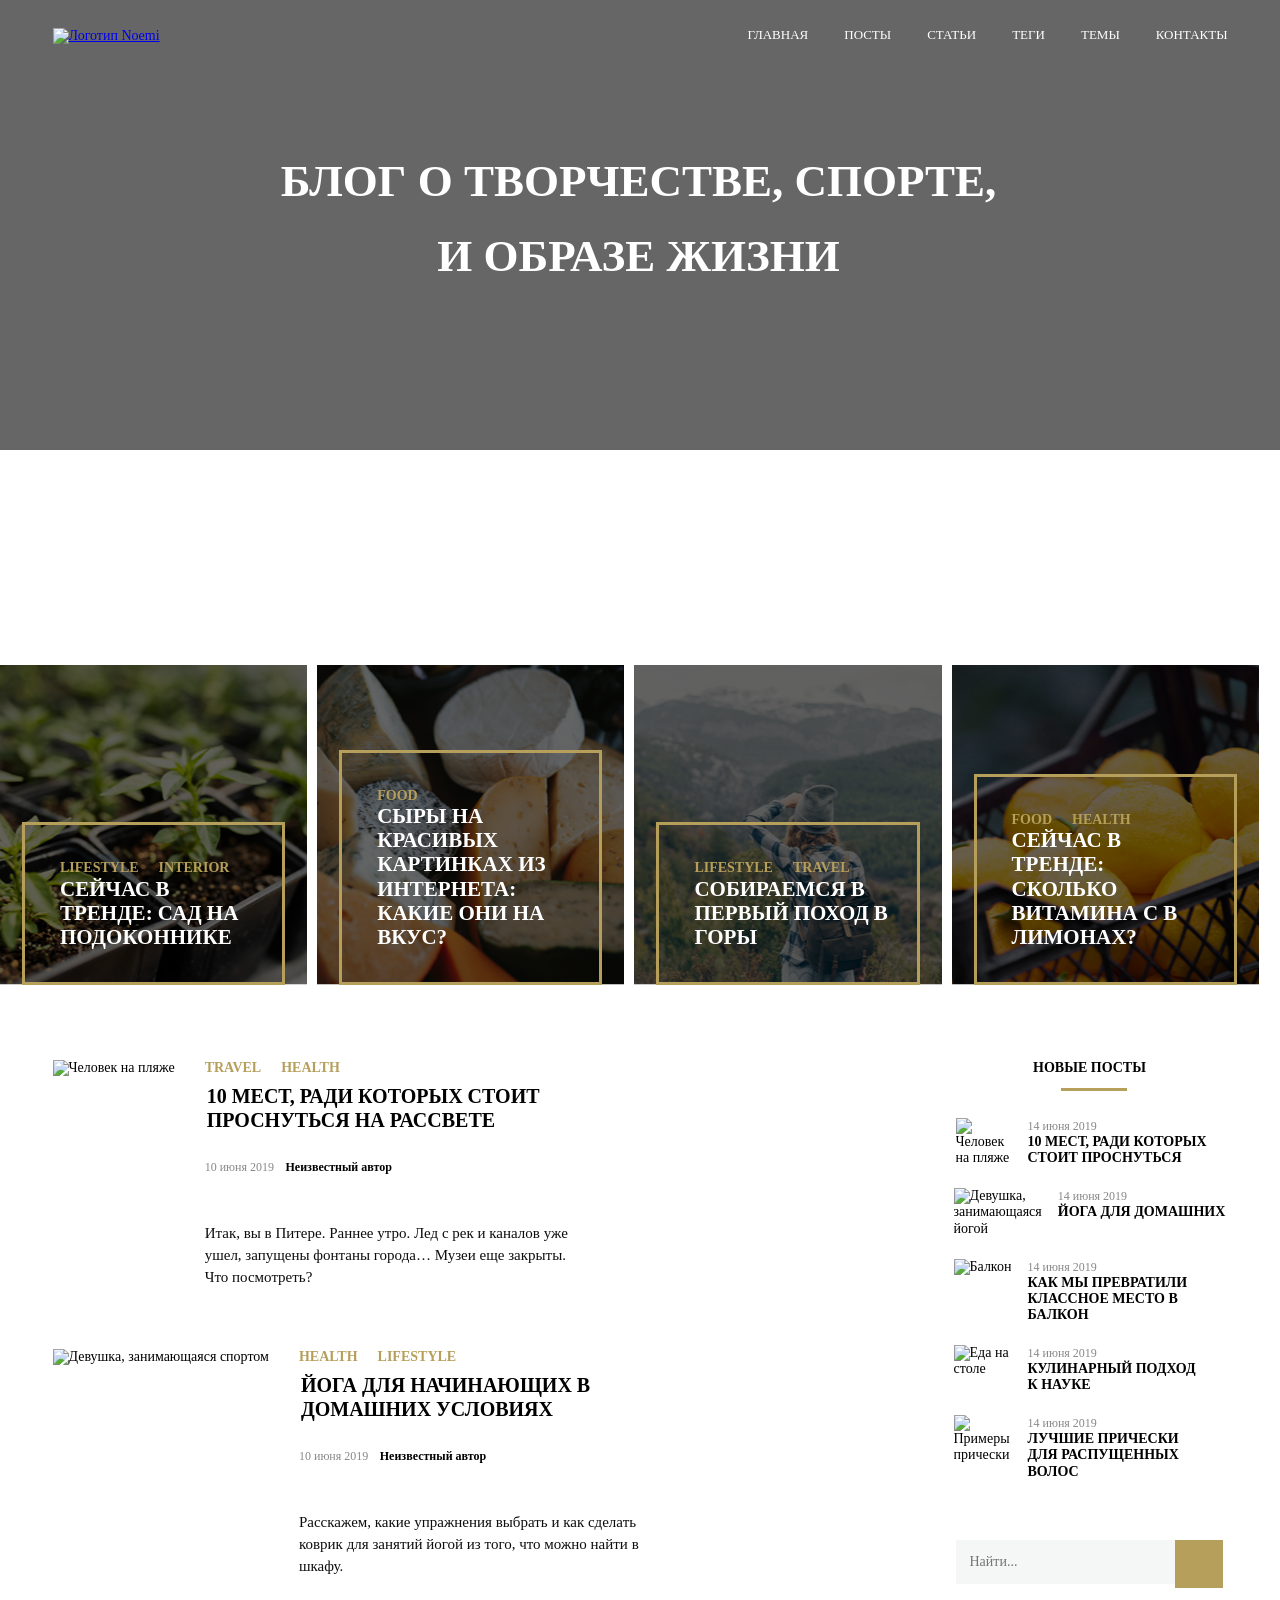
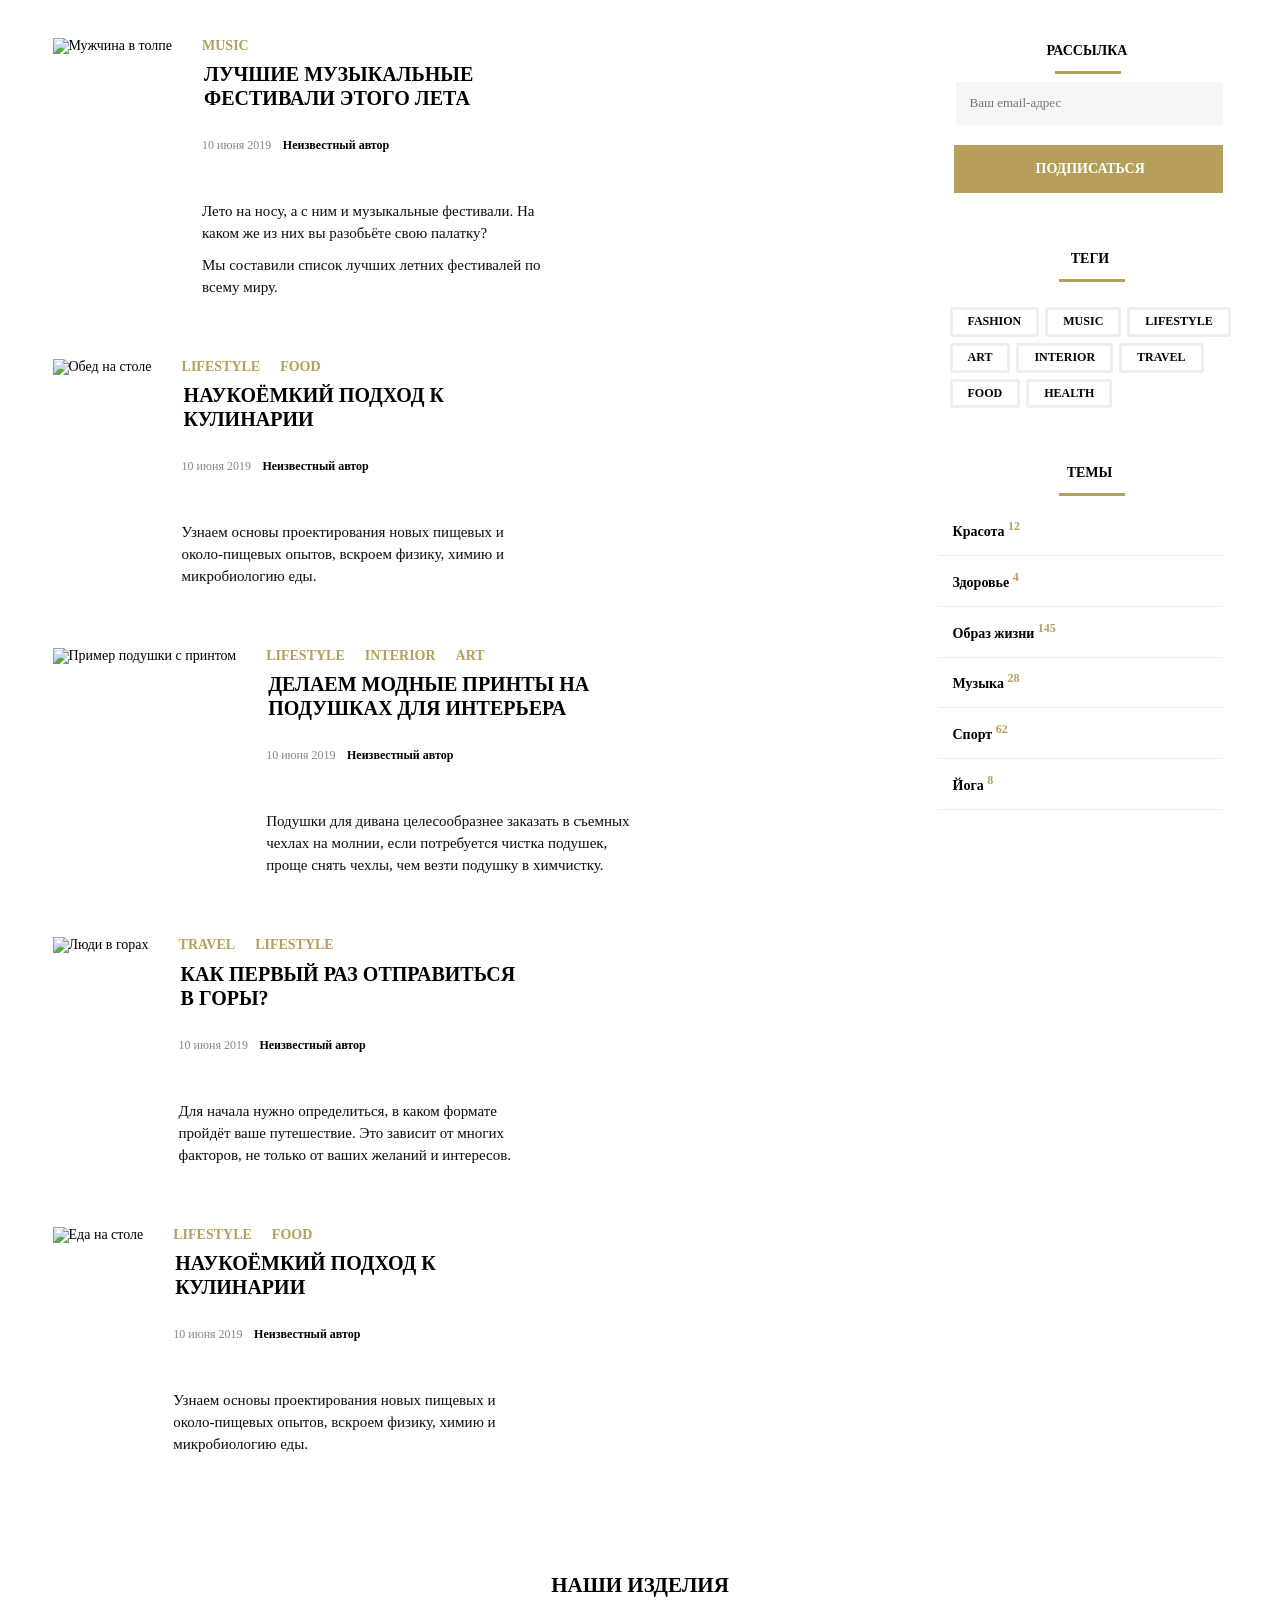
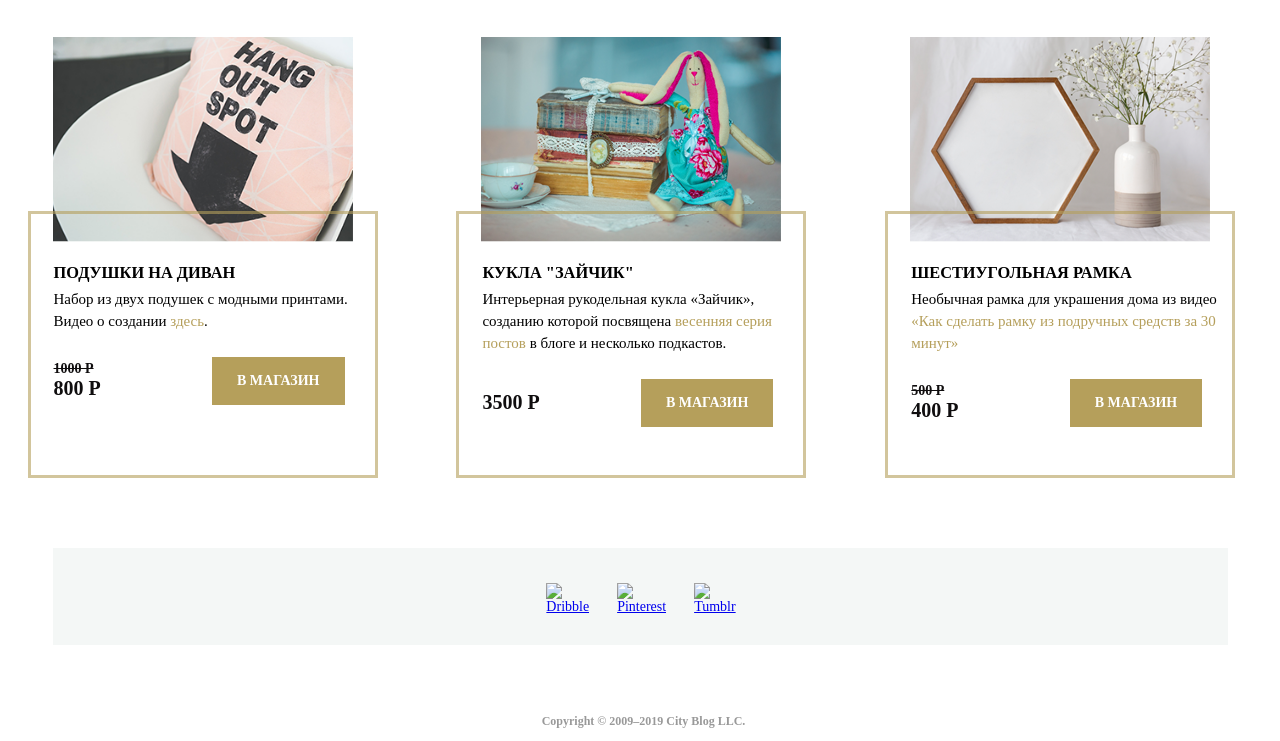
==== index.html @ ff1d23bd "Project" ====
<!DOCTYPE html>
<html lang="en">
<head>
    <meta charset="UTF-8">
    <meta http-equiv="X-UA-Compatible" content="IE=edge">
    <meta name="viewport" content="width=device-width, initial-scale=1.0">
    <title>Noemi</title>
    <link rel="stylesheet" href="style/style.css">
</head>
<body>
  <header class="header">
  <div class="container">
    <nav class="nav">
      <a href="#0" class="logo-link">
        <img class="logo" src="https://netology-code.github.io/html-2-diploma/sources/images/noemi-logo.svg" alt="Логотип Noemi">
      </a>
      <ul class="nav-list">
        <li class="nav-item"><a href="#0" class="nav-link">Главная</a></li>
        <li class="nav-item"><a href="#0" class="nav-link">Посты</a></li>
        <li class="nav-item"><a href="#0" class="nav-link">Статьи</a></li>
        <li class="nav-item"><a href="#0" class="nav-link">Теги</a></li>
        <li class="nav-item"><a href="#0" class="nav-link">Темы</a></li>
        <li class="nav-item"><a href="#0" class="nav-link">Контакты</a></li>
      </ul>
    </nav>
    <h1 class="header-content">Блог о творчестве, спорте, и образе жизни</h1>
  </div>
</header>
<section class="triends">
    <div class="triends-list">
        <article class="triends-item triends-garden">
            <div class="triends-border">
                <div class="triends-item-content">
                <div class="tags">
                <ul class="tags-list">
                  <li class="tags-item"><a href="#0" class="tags-link">Lifestyle</a></li>
                  <li class="tags-item"><a href="#0" class="tags-link tags-link-next">Interior</a>
                  </li>
                </ul>
              </div>
              <h2 class="test">Сейчас в тренде: сад на подоконнике</h2>
            </div>
            </div>
        </article>
        <article class="triends-item triends-cheese">
            <div class="triends-border">
                <div class="triends-item-content">
                <div class="tags">
                <ul class="tags-list">
                  <li class="tags-item"><a href="#0" class="tags-link">Food</a></li>
                </ul>
              </div>
              <h2 class="test">Сыры на красивых картинках из интернета: какие они на вкус?</h2>
            </div>
            </div>
        </article>
        <article class="triends-item triends-mountains">
            <div class="triends-border">
                <div class="triends-item-content">
                <div class="tags">
                <ul class="tags-list">
                  <li class="tags-item"><a href="#0" class="tags-link">Lifestyle</a></li>
                  <li class="tags-item"><a href="#0" class="tags-link tags-link-next">Travel</a>
                  </li>
                </ul>
              </div>
              <h2>Собираемся в первый поход в горы</h2>
            </div>
            </div>
        </article>
        <article class="triends-item triends-lemon">
            <div class="triends-border">
                <div class="triends-item-content">
                <div class="tags">
                <ul class="tags-list">
                  <li class="tags-item"><a href="#0" class="tags-link">Food</a></li>
                  <li class="tags-item"><a href="#0" class="tags-link tags-link-next">Health</a>
                  </li>
                </ul>
              </div>
              <h2>Сейчас в тренде: сколько витамина с в лимонах?</h2>
            </div>
            </div>
        </article>
    </div>
</section>
<div class="container container-main">
  <main class="main">
    <section class="news">
      <div class="news-center">
        <div class="news-list">
          <article class="news-item">
            <img src="https://netology-code.github.io/html-2-diploma/sources/images/last-post1.jpg" alt="Человек на пляже">
            <div class="news-info">
              <div class="tags">
                <ul class="tags-list">
                  <li class="tags-item"><a href="#0" class="tags-link">Travel</a></li>
                  <li class="tags-item"><a href="#0" class="tags-link tags-link-next">Health</a>
                  </li>
                </ul>
              </div>
              <h2 class="news-title"><a href="#0" class="news-link">10 мест, ради которых стоит
                                            проснуться на рассвете</a></h2>
              <time class="news-date">10 июня 2019</time>
              <div class="news-author">Неизвестный автор</div>
              <p class="news-description">Итак, вы в Питере. Раннее утро. Лед с рек и каналов уже ушел, запущены фонтаны города… Музеи еще закрыты. Что посмотреть?</p>
            </div>
          </article>

          <article class="news-item">
            <img src="https://netology-code.github.io/html-2-diploma/sources/images/last-post2.jpg" alt="Девушка, занимающаяся спортом">
            <div class="news-info">
              <div class="tags">
                <ul class="tags-list">
                  <li class="tags-item"><a href="#0" class="tags-link">Health</a></li>
                  <li class="tags-item"><a href="#0" class="tags-link tags-link-next">Lifestyle</a>
                  </li>
                </ul>
              </div>
              <h2 class="news-title"><a href="#0" class="news-link">Йога для начинающих в домашних
                                            условиях</a></h2>
              <time class="news-date">10 июня 2019</time>
              <div class="news-author">Неизвестный автор</div>
              <p class="news-description">Расскажем, какие упражнения выбрать и как сделать коврик для занятий йогой из того, что можно найти в шкафу.</p>
            </div>
          </article>

          <article class="news-item">
            <img src="https://netology-code.github.io/html-2-diploma/sources/images/last-post3.jpg" alt="Мужчина в толпе">
            <div class="news-info">
              <div class="tags">
                <ul class="tags-list">
                  <li class="tags-item"><a href="#0" class="tags-link">Music</a></li>
                </ul>
              </div>
              <h2 class="news-title"><a href="#0" class="news-link">Лучшие музыкальные фестивали
                                            этого
                                            лета</a></h2>
              <time class="news-date">10 июня 2019</time>
              <div class="news-author">Неизвестный автор</div>
              <p class="news-description">Лето на носу, а с ним и музыкальные фестивали. На каком же из них вы разобьёте свою палатку?</p>

              <p class="news-description news-description--additional">Мы составили список лучших летних фестивалей по всему миру.</p>
            </div>
          </article>

          <article class="news-item">
            <img src="https://netology-code.github.io/html-2-diploma/sources/images/last-post4.jpg" alt="Обед на столе">
            <div class="news-info">
              <div class="tags">
                <ul class="tags-list">
                  <li class="tags-item"><a href="#0" class="tags-link">Lifestyle</a></li>
                  <li class="tags-item"><a href="#0" class="tags-link tags-link-next">Food</a>
                  </li>
                </ul>
              </div>
              <h2 class="news-title"><a href="#0" class="news-link">Наукоёмкий подход к
                                            кулинарии</a>
                                    </h2>
              <time class="news-date">10 июня 2019</time>
              <div class="news-author">Неизвестный автор</div>
              <p class="news-description">Узнаем основы проектирования новых пищевых и около-пищевых опытов, вскроем физику, химию и микробиологию еды.</p>
            </div>
          </article>

          <article class="news-item">
            <img src="https://netology-code.github.io/html-2-diploma/sources/images/last-post5.jpg" alt="Пример подушки с принтом">
            <div class="news-info">
              <div class="tags">
                <ul class="tags-list">
                  <li class="tags-item"><a href="#0" class="tags-link">Lifestyle</a></li>
                  <li class="tags-item"><a href="#0" class="tags-link tags-link-next">Interior</a>
                  </li>
                  <li class="tags-item"><a href="#0" class="tags-link tags-link-next">Art</a>
                  </li>
                </ul>
              </div>
              <h2 class="news-title"> <a href="#0" class="news-link">Делаем модные принты на
                                            подушках
                                            для интерьера</a></h2>
              <time class="news-date">10 июня 2019</time>
              <div class="news-author">Неизвестный автор</div>
              <p class="news-description">Подушки для дивана целесообразнее заказать в съемных чехлах на молнии, если потребуется чистка подушек, проще снять чехлы, чем везти подушку в химчистку.
              </p>
            </div>
          </article>

          <article class="news-item">
            <img src="https://netology-code.github.io/html-2-diploma/sources/images/last-post6.jpg" alt="Люди в горах">
            <div class="news-info">
              <div class="tags">
                <ul class="tags-list">
                  <li class="tags-item"><a href="#0" class="tags-link">Travel</a></li>
                  <li class="tags-item"><a href="#0" class="tags-link tags-link-next">Lifestyle</a>
                  </li>
                </ul>
              </div>
              <h2 class="news-title"><a href="#0" class="news-link">Как первый раз отправиться в
                                            горы?</a></h2>
              <time class="news-date">10 июня 2019</time>
              <div class="news-author">Неизвестный автор</div>
              <p class="news-description">Для начала нужно определиться, в каком формате пройдёт ваше путешествие. Это зависит от многих факторов, не только от ваших желаний и интересов.
              </p>
            </div>
          </article>

          <article class="news-item">
            <img src="https://netology-code.github.io/html-2-diploma/sources/images/last-post4.jpg" alt="Еда на столе">
            <div class="news-info">
              <div class="tags">
                <ul class="tags-list">
                  <li class="tags-item"><a href="#0" class="tags-link">Lifestyle</a></li>
                  <li class="tags-item"><a href="#0" class="tags-link tags-link-next">Food</a>
                  </li>
                </ul>
              </div>
              <h2 class="news-title"><a href="#0" class="news-link">Наукоёмкий подход к
                                            кулинарии</a>
                                    </h2>
              <time class="news-date">10 июня 2019</time>
              <div class="news-author">Неизвестный автор</div>
              <p class="news-description">Узнаем основы проектирования новых пищевых и около-пищевых опытов, вскроем физику, химию и микробиологию еды.</p>
            </div>
          </article>
        </div>
      </div>
    </section>
  </main>
  <aside class="news-aside">
    <h2 class="news-aside-title aside-title">Новые посты</h2>
    <div class="news-new-list">
      <article class="news-new-item news-new-item--before">
        <img src="https://netology-code.github.io/html-2-diploma/sources/images/2.jpg" alt="Человек на пляже">
        <div class="news-new-info">
          <time class="news-new-date">14 июня 2019</time>
          <h3 class="news-new-title"><a href="#0" class="news-link">10 мест, ради которых
                                    стоит проснуться</a></h3>
        </div>
      </article>

      <article class="news-new-item">
        <img src="https://netology-code.github.io/html-2-diploma/sources/images/151.jpg" alt="Девушка, занимающаяся йогой">
        <div class="news-new-info">
          <time class="news-new-date">14 июня 2019</time>
          <h3 class="news-new-title"><a href="#0" class="news-link">Йога для домашних</a></h3>
        </div>
      </article>

      <article class="news-new-item">
        <img src="https://netology-code.github.io/html-2-diploma/sources/images/45.jpg" alt="Балкон">
        <div class="news-new-info">
          <time class="news-new-date">14 июня 2019</time>
          <h3 class="news-new-title"><a href="#0" class="news-link">Как мы превратили классное
                                    место в балкон</a></h3>
        </div>
      </article>

      <article class="news-new-item">
        <img src="https://netology-code.github.io/html-2-diploma/sources/images/501.jpg" alt="Еда на столе">
        <div class="news-new-info">
          <time class="news-new-date">14 июня 2019</time>
          <h3 class="news-new-title"><a href="#0" class="news-link">Кулинарный подход к
                                    науке</a>
                            </h3>
        </div>
      </article>

      <article class="news-new-item">
        <img src="https://netology-code.github.io/html-2-diploma/sources/images/7.jpg" alt="Примеры прически">
        <div class="news-new-info">
          <time class="news-new-date">14 июня 2019</time>
          <h3 class="news-new-title"><a href="#0" class="news-link">Лучшие прически для
                                    распущенных
                                    волос</a></h3>
        </div>
      </article>
    </div>
    <section class="news-search">
      <form action="#0" class="news-search-form">
        <label for="search">
          <input type="text" placeholder="Найти..." class="news-search-input">
          <span type="hidden" class="visually-hidden">Окно ввода поискового запроса</span>
        </label>
        <button type="submit" class="news-search-button"></button>
        <span class="visually-hidden">Кнопка поиска</span>
      </form>
    </section>

    <section class="news-subscribe">
      <h3 class="news-subscribe-title aside-title">Рассылка</h3>
      <form action="#0" class="news-subscribe-form">
        <label for="subscribe">
          <input type="text" placeholder="Ваш email-адрес" class="news-subscribe-input">
        </label>
        <span type="hidden" class="visually-hidden">Окно ввода поискового запроса</span>
        <button type="submit" class="news-subscribe-button">Подписаться</button>
      </form>
    </section>

    <section class="tags-aside">
      <h3 class="tags-aside-title aside-title">Теги</h3>
      <div class="tags-aside-items">
        <ul class="tags-aside-list">
          <li class="tags-aside-item"><a href="#0" class="tags-aside-link">Fashion</a>
          </li>
          <li class="tags-aside-item"><a href="#0" class="tags-aside-link">Music</a></li>
          <li class="tags-aside-item"><a href="#0" class="tags-aside-link">Lifestyle</a>
          </li>
          <li class="tags-aside-item"><a href="#0" class="tags-aside-link">Art</a></li>
          <li class="tags-aside-item"><a href="#0" class="tags-aside-link">Interior</a>
          </li>
          <li class="tags-aside-item"><a href="#0" class="tags-aside-link">Travel</a></li>
          <li class="tags-aside-item"><a href="#0" class="tags-aside-link">Food</a></li>
          <li class="tags-aside-item"><a href="#0" class="tags-aside-link">Health</a></li>
        </ul>
      </div>
    </section>

    <section class="themse-aside">
      <h3 class="themse-aside-title aside-title">Темы</h3>
      <div class="themse-aside-items">
        <ul class="themse-aside-list">
          <li class="themse-aside-item"><a href="#0" class="themse-aside-link">Красота
                                    <span class="themse-aside-count">12</span></a></li>
          <li class="themse-aside-item"><a href="#0" class="themse-aside-link">Здоровье
                                    <span class="themse-aside-count">4</span></a></li>
          <li class="themse-aside-item"><a href="#0" class="themse-aside-link">Образ жизни
                                    <span class="themse-aside-count">145</span></a></li>
          <li class="themse-aside-item"><a href="#0" class="themse-aside-link">Музыка
                                    <span class="themse-aside-count">28</span></a></li>
          <li class="themse-aside-item"><a href="#0" class="themse-aside-link">Спорт <span
                                        class="themse-aside-count">62</span></a></li>
          <li class="themse-aside-item"><a href="#0" class="themse-aside-link">Йога <span
                                        class="themse-aside-count">8</span></a></li>
        </ul>
      </div>
    </section>
  </aside>
</div>
<section class="products">
  <div class="container">
  <h2 class="products-title">Наши изделия</h2>
  <div class="products-list">
      <article class="products-item">
          <img src="./img/1item.png" alt="" class="products-img">
          <div class="border-products">
          <h3 class="products-item-title">Подушки на диван</h3>
          <p class="products-descr">Набор из двух подушек с модными принтами. Видео о создании <a class="products-descr-link" href="#0">здесь</a>.</p>
          <div class="products-shop">
          <div class="price-products">
          <div class="old-price price">1000 Р</div>
          <div class="new-price price">800 Р</div>
        </div>
          <a href="#0" class="shop">В магазин</a>
        </div>
        </div>
      </article>

      <article class="products-item">
          <img src="./img/2item.png" alt="" class="products-img">
          <div class="border-products">
          <h3 class="products-item-title">Кукла "Зайчик"</h3>
          <p class="products-descr">Интерьерная рукодельная кукла «Зайчик», созданию которой посвящена <a class="products-descr-link" href="#0">весенняя серия постов</a> в блоге и несколько подкастов.</p>
          <div class="products-shop">
          <div class="price-products">
          <div class="new-price price">3500 Р</div>
        </div>
          <a href="#0" class="shop">В магазин</a>
        </div>
        </div>
      </article>

      <article class="products-item">
          <img src="./img/3item.png" alt="" class="products-img">
          <div class="border-products">
          <h3 class="products-item-title">Шестиугольная рамка</h3>
          <p class="products-descr">Необычная рамка для украшения дома из видео <a class="products-descr-link" href="#0">«Как сделать рамку из подручных средств за 30 минут»</a></p>
          <div class="products-shop">
          <div class="price-products">
          <div class="old-price price">500 Р</div>
          <div class="new-price price">400 Р</div>
        </div>
          <a href="#0" class="shop">В магазин</a>
        </div>
        </div>
      </article>
  </div>
  </div>
</section>
<footer class="footer">
  <div class="container">
    <div class="social">
      <ul class="social-list">
        <li class="social-item">
          <a href="#0" class="social-link"><img src="https://netology-code.github.io/html-2-diploma/sources/images/social/001-dribbble.svg" alt="Dribble" class="social-icon"></a>
        </li>
        <li class="social-item">
          <a href="#0" class="social-link"><img src="https://netology-code.github.io/html-2-diploma/sources/images/social/002-pinterest.svg" alt="Pinterest" class="social-icon"></a>
        </li>
        <li class="social-item">
          <a href="#0" class="social-link"><img src="https://netology-code.github.io/html-2-diploma/sources/images/social/003-tumblr.svg" alt="Tumblr" class="social-icon"></a>
        </li>
      </ul>
    </div>

    <div class="copyright">
      <span class="copyright-content"><a href="#0" class="copyright-link">Copyright © 2009–2019 City Blog
                            LLC.</a></span>
    </div>

  </div>
</footer>  
</body>
</html>
---- style/style.css ----
@font-face {
    font-family: 'Open Sans';
    src: url('https://netology-code.github.io/html-2-diploma/sources/fonts/OpenSans-Regular.woff') format('woff');
    font-weight: 400;
    font-style: normal;
  }
  
  /*! normalize.css v8.0.1 | MIT License | github.com/necolas/normalize.css */
  
  /* Document
   ========================================================================== */
  
  /**
  * 1. Correct the line height in all browsers.
  * 2. Prevent adjustments of font size after orientation changes in iOS.
  */
  
  html {
    line-height: 1.15; /* 1 */
    -webkit-text-size-adjust: 100%; /* 2 */
  }
  
  /* Sections
     ========================================================================== */
  
  /**
   * Remove the margin in all browsers.
   */
  
  * {
    margin: 0;
    box-sizing: border-box;
    padding: 0;
  }
  
  /**
   * Render the `main` element consistently in IE.
   */
  
  main {
    display: block;
  }
  
  /**
   * Correct the font size and margin on `h1` elements within `section` and
   * `article` contexts in Chrome, Firefox, and Safari.
   */
  
  h1 {
    font-size: 2em;
    margin: 0.67em 0;
  }
  
  /* Grouping content
     ========================================================================== */
  
  /**
   * 1. Add the correct box sizing in Firefox.
   * 2. Show the overflow in Edge and IE.
   */
  
  hr {
    box-sizing: content-box; /* 1 */
    height: 0; /* 1 */
    overflow: visible; /* 2 */
  }
  
  /**
   * 1. Correct the inheritance and scaling of font size in all browsers.
   * 2. Correct the odd `em` font sizing in all browsers.
   */
  
  pre {
    font-family: monospace, monospace; /* 1 */
    font-size: 1em; /* 2 */
  }
  
  /* Text-level semantics
     ========================================================================== */
  
  /**
   * Remove the gray background on active links in IE 10.
   */
  
  a {
    background-color: transparent;
  }
  
  /**
   * 1. Remove the bottom border in Chrome 57-
   * 2. Add the correct text decoration in Chrome, Edge, IE, Opera, and Safari.
   */
  
  abbr[title] {
    border-bottom: none; /* 1 */
    text-decoration: underline; /* 2 */
    text-decoration: underline dotted; /* 2 */
  }
  
  /**
   * Add the correct font weight in Chrome, Edge, and Safari.
   */
  
  b,
  strong {
    font-weight: bolder;
  }
  
  /**
   * 1. Correct the inheritance and scaling of font size in all browsers.
   * 2. Correct the odd `em` font sizing in all browsers.
   */
  
  code,
  kbd,
  samp {
    font-family: monospace, monospace; /* 1 */
    font-size: 1em; /* 2 */
  }
  
  /**
   * Add the correct font size in all browsers.
   */
  
  small {
    font-size: 80%;
  }
  
  /**
   * Prevent `sub` and `sup` elements from affecting the line height in
   * all browsers.
   */
  
  sub,
  sup {
    font-size: 75%;
    line-height: 0;
    position: relative;
    vertical-align: baseline;
  }
  
  sub {
    bottom: -0.25em;
  }
  
  sup {
    top: -0.5em;
  }
  
  /* Embedded content
     ========================================================================== */
  
  /**
   * Remove the border on images inside links in IE 10.
   */
  
  img {
    border-style: none;
  }
  
  /* Forms
     ========================================================================== */
  
  /**
   * 1. Change the font styles in all browsers.
   * 2. Remove the margin in Firefox and Safari.
   */
  
  button,
  input,
  optgroup,
  select,
  textarea {
    font-family: inherit; /* 1 */
    font-size: 100%; /* 1 */
    line-height: 1.15; /* 1 */
    margin: 0; /* 2 */
  }
  
  /**
   * Show the overflow in IE.
   * 1. Show the overflow in Edge.
   */
  
  button,
  input { /* 1 */
    overflow: visible;
  }
  
  /**
   * Remove the inheritance of text transform in Edge, Firefox, and IE.
   * 1. Remove the inheritance of text transform in Firefox.
   */
  
  button,
  select { /* 1 */
    text-transform: none;
  }
  
  /**
   * Correct the inability to style clickable types in iOS and Safari.
   */
  
  button,
  [type="button"],
  [type="reset"],
  [type="submit"] {
    -webkit-appearance: button;
  }
  
  /**
   * Remove the inner border and padding in Firefox.
   */
  
  button::-moz-focus-inner,
  [type="button"]::-moz-focus-inner,
  [type="reset"]::-moz-focus-inner,
  [type="submit"]::-moz-focus-inner {
    border-style: none;
    padding: 0;
  }
  
  /**
   * Restore the focus styles unset by the previous rule.
   */
  
  button:-moz-focusring,
  [type="button"]:-moz-focusring,
  [type="reset"]:-moz-focusring,
  [type="submit"]:-moz-focusring {
    outline: 1px dotted ButtonText;
  }
  
  /**
   * Correct the padding in Firefox.
   */
  
  fieldset {
    padding: 0.35em 0.75em 0.625em;
  }
  
  /**
   * 1. Correct the text wrapping in Edge and IE.
   * 2. Correct the color inheritance from `fieldset` elements in IE.
   * 3. Remove the padding so developers are not caught out when they zero out
   *    `fieldset` elements in all browsers.
   */
  
  legend {
    box-sizing: border-box; /* 1 */
    color: inherit; /* 2 */
    display: table; /* 1 */
    max-width: 100%; /* 1 */
    padding: 0; /* 3 */
    white-space: normal; /* 1 */
  }
  
  /**
   * Add the correct vertical alignment in Chrome, Firefox, and Opera.
   */
  
  progress {
    vertical-align: baseline;
  }
  
  /**
   * Remove the default vertical scrollbar in IE 10+.
   */
  
  textarea {
    overflow: auto;
  }
  
  /**
   * 1. Add the correct box sizing in IE 10.
   * 2. Remove the padding in IE 10.
   */
  
  [type="checkbox"],
  [type="radio"] {
    box-sizing: border-box; /* 1 */
    padding: 0; /* 2 */
  }
  
  /**
   * Correct the cursor style of increment and decrement buttons in Chrome.
   */
  
  [type="number"]::-webkit-inner-spin-button,
  [type="number"]::-webkit-outer-spin-button {
    height: auto;
  }
  
  /**
   * 1. Correct the odd appearance in Chrome and Safari.
   * 2. Correct the outline style in Safari.
   */
  
  [type="search"] {
    -webkit-appearance: textfield; /* 1 */
    outline-offset: -2px; /* 2 */
  }
  
  /**
   * Remove the inner padding in Chrome and Safari on macOS.
   */
  
  [type="search"]::-webkit-search-decoration {
    -webkit-appearance: none;
  }
  
  /**
   * 1. Correct the inability to style clickable types in iOS and Safari.
   * 2. Change font properties to `inherit` in Safari.
   */
  
  ::-webkit-file-upload-button {
    -webkit-appearance: button; /* 1 */
    font: inherit; /* 2 */
  }
  
  /* Interactive
     ========================================================================== */
  
  /*
   * Add the correct display in Edge, IE 10+, and Firefox.
   */
  
  details {
    display: block;
  }
  
  /*
   * Add the correct display in all browsers.
   */
  
  summary {
    display: list-item;
  }
  
  /* Misc
     ========================================================================== */
  
  /**
   * Add the correct display in IE 10+.
   */
  
  template {
    display: none;
  }
  
  /**
   * Add the correct display in IE 10.
   */
  
  [hidden] {
    display: none;
  }
  
  /* Шрифты */
  @font-face {
    font-family: 'Open Sans';
    src: url('https://netology-code.github.io/html-2-diploma/sources/fonts/OpenSans-Bold.woff') format('woff');
    font-weight: 700;
    font-style: normal;
  }
  
  * {
    box-sizing: border-box;
  }
  
  body {
    font-family: 'Open sans';
    font-weight: 400;
    font-size: 14px;
    box-sizing: border-box;
  }
  
  ul {
    list-style-type: none;
  }
  
  .container {
    max-width: 1175px;
    margin: 0 auto;
  }
  
  .container-main {
    display: flex;
    justify-content: space-between;
  }
  
  /* Header */
  
  .header {
    background-image: linear-gradient(rgba(0, 0, 0, 0.6), rgba(0, 0, 0, 0.6)), url('https://netology-code.github.io/html-2-diploma/sources/images/banner-bg.jpg');
    background-repeat: no-repeat;
    background-position: center center;
    background-size: cover;
    color: #fff;
    min-height: 450px;
  }
  
  .nav {
    display: flex;
    justify-content: space-between;
    padding-top: 28px;
  }
  
  .nav-list {
    padding: 0;
    text-transform: uppercase;
    font-size: 13px;
    display: flex;
  }
  
  .nav-list:nth-child(n+2){
    gap: 36px;
  }
  
  .nav-link{
    color: inherit;
    text-decoration: none;
  }
  
  .nav-link:hover {
    border-bottom: 1px solid #fff;
  }
  
  .header-content{
    max-width: 730px;
    margin: 0 auto;
    margin-top: 100px;
    margin-bottom: 134px;
    text-align: center;
    text-transform: uppercase;
    font-weight: 700;
    line-height: 75px;
    font-size: 45px;
    padding-right: 3px;
  }
  
  .logo {
    width: 185px;
    height: 41px;
  }
  
  /* /Header */
  
  .news {
    margin-top: 60px;
    display: flex;
    justify-content: space-between;
  }
  
  .news-list {
    max-width: 780px;
  }
  
  .news-item{
    max-width: 800px;
    display: flex;
    gap: 30px;
    margin-bottom: 61px;
  }
  
  .tags-list {
    text-decoration: none;
    display: flex;
    text-transform: uppercase;
    font-size: 14px;
    font-weight: 700;
    padding: 0;
    margin: 0;
  }
  
  .tags-link{
    text-decoration: none;
    color: #B59F5B;
    padding: 0;
  }
  
  .tags-link:hover {
    border-bottom: 1px solid #B59F5B;
  }
  
  .tags-link-next {
    margin-left: 20px;
  }
  
  .news-title {
    text-transform: uppercase;
    font-size: 20px;
    font-weight: 700;
    line-height: 24px;
    margin-top: 9px;
    margin-bottom: 15px;
    width: 347px;
    margin-left: 2px;
    margin-top: 8px;
  }
  
  .news-link {
    color: inherit;
    text-decoration: none;
  }
  
  .news-link:hover {
    color: #B59F5B;
  }
  
  .news-author, .news-date {
    display: inline-block;
    margin-right: 8px;
    margin-bottom: 35px;
    font-style: normal;
  }
  
  .news-date {
    color: #888888;
    font-size: 12px;
    line-height: 40px;
  }
  
  .news-author {
    font-size: 12px;
    font-weight: 700;
    line-height: 40px;
    color: #000;
  }
  
  .news-description {
    font-size: 15px;
    line-height: 22px;
    color: #0F0D0E;
  }
  
  .news-description--additional {
    margin-top: 10px;
  }
  
  .news-info {
    padding: 0;
    max-width: 367px;
  }
  
  /* News new */
  
  .news-new-list {
    max-width: 271px;
  }
  
  .news-new-item {
    display: flex;
    gap: 13px;
    margin-top: 22px;
    margin-left: 16px;
    max-width: 269px;
  }
  
  .news-new-item--before {
    margin-top: 42px;
    margin-left: 18px;
  }
  
  .news-new-info {
    margin-left: 3px;
  }
  
  .news-new-date {
    margin-bottom: 4px;
    margin-right: 0;
    color: #888888;
    font-size: 12px;
  }
  
  .news-new-title {
    width: 181px;
    text-transform: uppercase;
    font-size: 14px;
    margin: 0;
  }
  
  .news-aside {
    max-width: 300px;
    margin-right: 5px;
    margin-top: 60px;
  }
  
  .news-aside-title, .aside-title {
    text-align: center;
    margin-top: 0;
    position: relative;
    text-transform: uppercase;
    font-size: 14px;
    padding: 0;
    padding-left: 19px;
  }
  
  .news-aside-title:after {
    content: '';
    border-bottom: 3px solid #B59F5B;
    width: 66px;
    position: absolute;
    top: 28px;
    margin-left: -85px;
  }
  
  .news-search-input {
    border: 1px solid #F4F7F6;
    background-color: #F4F7F6;
    padding: 13px 50px 13px 13px;
    max-width: 220px;
    margin-left: 18px;
  }
  
  input:focus {
    border: 1px solid #B59F5B;
  }
  
  .news-search-button {
    background-image: url('https://netology-code.github.io/html-2-diploma/sources/images/search.svg');
    background-color: rgba(181, 159, 91, 1);
    background-repeat: no-repeat;
    background-position: center center;
    background-size: 18px 18px;
    width: 48px;
    height: 48px;
    border: none;
    cursor: pointer;
    position: absolute;
    right: 0;
    top: 0;
  }
  
  button:hover {
    background-color: #323232;
  }
  
  
  :active, :hover, :focus {
    outline: 0;
    outline-offset: 0;
  }
  
  .news-search-form {
    display: flex;
    margin-top: 60px;
    position: relative;
  }
  
  .news-subscribe-title{
    margin-top: 59px;
    padding-left: 14px;
  }
  
  .news-subscribe-title:after{
    content: '';
    border-bottom: 3px solid #B59F5B;
    width: 66px;
    position: absolute;
    top: 28px;
    margin-left: -72px;
  }
  
  .news-subscribe-form {
    display: flex;
    flex-direction: column;
  }
  
  .news-subscribe-input {
    border: 1px solid #F4F7F6;
    background-color: #F4F7F6;
    padding: 13px 50px 13px 13px;
    margin-top: 23px;
    margin-left: 18px;
    font-size: 13px;
    width: 267px;
  }
  
  .news-subscribe-button {
    text-transform: uppercase;
    background-color: #B59F5B;
    color: #fff;
    padding: 16px 82px;
    font-weight: 700;
    font-size: 14px;
    border: none;
    margin-top: 20px;
    cursor: pointer;
    max-width: 269px;
    margin-left: 16px;
  }
  
  .tags-aside {
    margin-top: 58px;
    margin-left: 12px;
    position: relative;
    max-width: 262px;
  }
  
  .tags-aside-title:after {
    content: '';
    border-bottom: 3px solid #B59F5B;
    width: 66px;
    position: absolute;
    top: 28px;
    margin-left: -50px;
  }
  
  .tags-aside-list {
    display: flex;
    flex-wrap: wrap;
    gap: 6px;
    padding: 0;
    margin-top: 40px;
    margin-bottom: 57px;
    
    width: 300px;
  }
  
  .tags-aside-item {
    border: 3px solid #EEEEEE;
    padding: 5px 15px;
    text-transform: uppercase;
    font-weight: 700;
    font-size: 12px;
    border-radius: 3px;
  }
  
  .tags-aside-item:hover {
    border: 3px solid #B59F5B;
  }
  
  .tags-aside-link {
    text-decoration: none;
    color: #000;
  }
  
  .themse-aside {
    position: relative;
  }
  
  .themse-aside-title:after {
    content: '';
    border-bottom: 3px solid #B59F5B;
    width: 66px;
    position: absolute;
    top: 28px;
    margin-left: -53px;
  }
  
  .themse-aside-list {
    display: flex;
    flex-direction: column;
    padding: 0;
    margin-top: 24px;
  }
  
  .themse-aside-item {
    padding: 15px 15px;
    border-bottom: 1px solid #eee;
  }
  
  .themse-aside-link {
    color: #000;
    text-decoration: none;
    font-weight: 700;
  }
  
  .themse-aside-link:hover {
    color: #B59F5B;
  }
  
  /* Footer */
  
  .social {
    background-color: #F4F7F6;
  }
  
  .social-list {
    display: flex;
    gap: 28px;
    justify-content: center;
    align-items: center;
    padding-top: 35px;
    padding-bottom: 30px;
    max-width: 125px;
    margin: 0 auto;
    padding-left: 2px;
  }
  
  .social-icon {
    height: 20px;
    width: 20px;
  }
  
  .copyright {
    text-align: center;
    margin-top: 56px;
    margin-left: 7px;
  }
  .copyright-content {
    font-size: 12px;
    color: #999999;
    line-height: 40px;
    font-weight: 700;
  }
  
  .copyright-link {
    color: inherit;
    text-decoration: none;
  }
  
  .themse-aside-count {
    vertical-align: super;
    color: #B59F5B;
    font-size: 12px;
    font-weight: 700;
  }
  
  .visually-hidden {
    position: absolute;
    width: 1px;
    height: 1px;
    margin: -1px;
    padding: 0;
    border: 0;
    clip: rect(0 0 0 0);
    overflow: hidden;
  } 

  .triends {
    margin-top: 200px;
  }

  .triends-list {
    display: flex;
  }

  .triends-item {
    display: flex;
    max-width: 24%;
    margin-right: 10px;
    min-height: 320px;
    color: #fff;
    text-transform: uppercase;
    padding: 100px 22px 15px;
    align-items: flex-end;
  }
  .triends-item-content {
    /* padding: 35px; */
  }

  .triends-border {
    border: 3px solid #B59F5B;
    padding-top: 35px;
    padding-left: 35px;
    padding-bottom: 33px;
    padding-right: 25px;
  }

  .triends-garden {
    /* background: url('../img/triends-one.png') center center no-repeat cover; */
    background-image: url('../img/triends-one.png');
    background-position: center center;
    background-repeat: no-repeat;
    background-size: 414px 320px;
  }

  .triends-cheese {
    background: url('../img/triends-two.png') center center no-repeat;
  }

  .triends-mountains {
    background: url('../img/triends-three.png') center center no-repeat;
  }

  .triends-lemon {
    background: url('../img/triends-four.png') center center no-repeat;
  }

  .products {
    margin-top: 57px;
    margin-bottom: 70px;
  }
  .products-title {
    margin-bottom: 40px;
    text-align: center;
  }

  .products-img {
    margin-bottom: -35px;
    text-align: center;
  }

  .products-list {
    display: flex;
    justify-content: space-between;
  }

  .products-item {
    width: 27%;
    position: relative;
  }

  .products-item-title {
    margin-top: 50px;
    margin-bottom: 5px;
    text-transform: uppercase;
    margin-left: 23px;
  }

  .border-products {
    border: 3px solid rgba(181, 159, 91, 0.6);
    order: 0;
    width: 350px;
    margin-left: -25px;
    height: 267px;
    position: relative;
  }

  .products-title {
    text-transform: uppercase;
  }

  .products-descr {
    font-family: serif;
    font-size: 15px;
    color: #000;
    line-height: 22px;
    margin-left: 23px;
    font-family: 'Open Sans';
  }

  .products-descr-link {
    color: #B59F5B;
    text-decoration: none;
  }

  .price {
    color: #0F0D0E;
    font-weight: bold;
  }

  .shop {
    background-color: #B59F5B;
    color: #fff;
    text-decoration: none;
    padding: 16px 25px;
    text-transform: uppercase;
    font-weight: bold;
    margin-right: 30px;
  }

  .products-shop {
    display: flex;
    justify-content: space-between;
    margin-top: 25px;
    align-items: center;
  }

  .new-price {
    font-size: 20px;
  }

  .old-price {
    text-decoration: line-through;
  }

  .price-products {
    margin-left: 23px;
  }
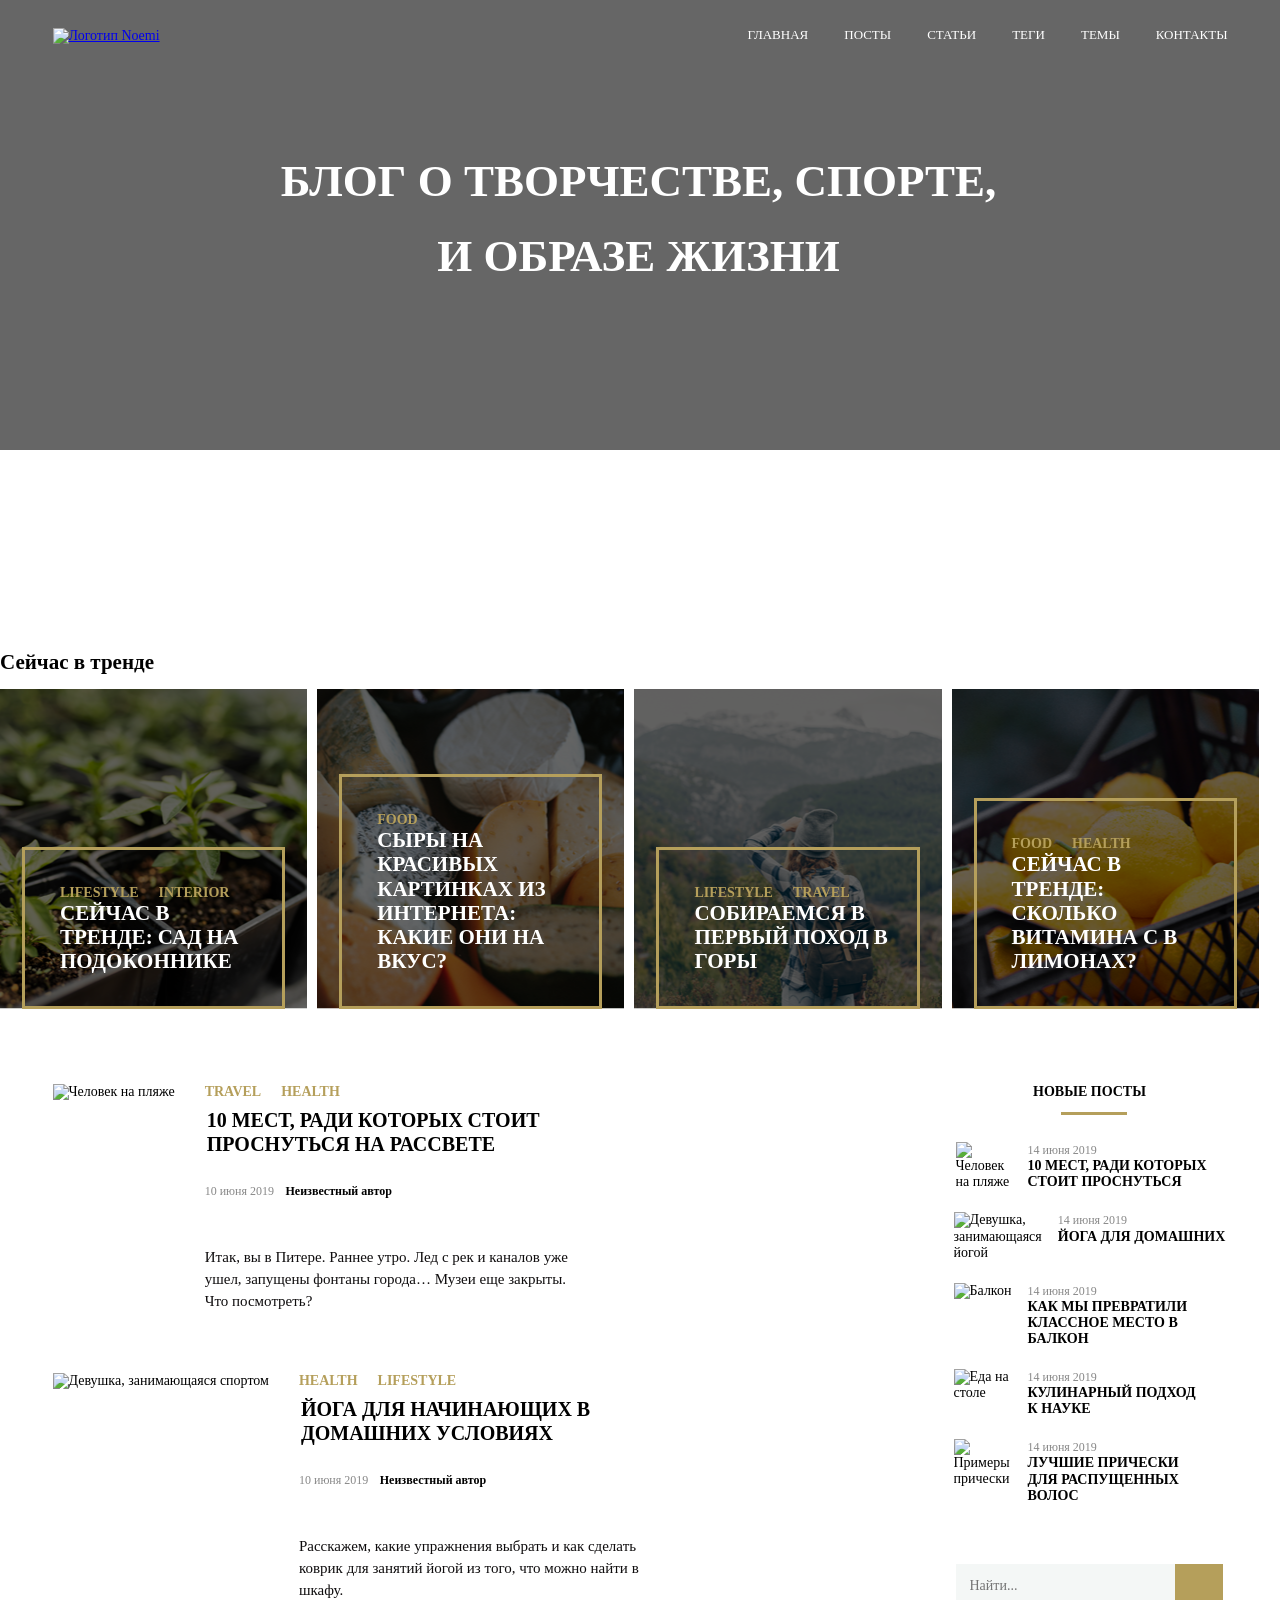
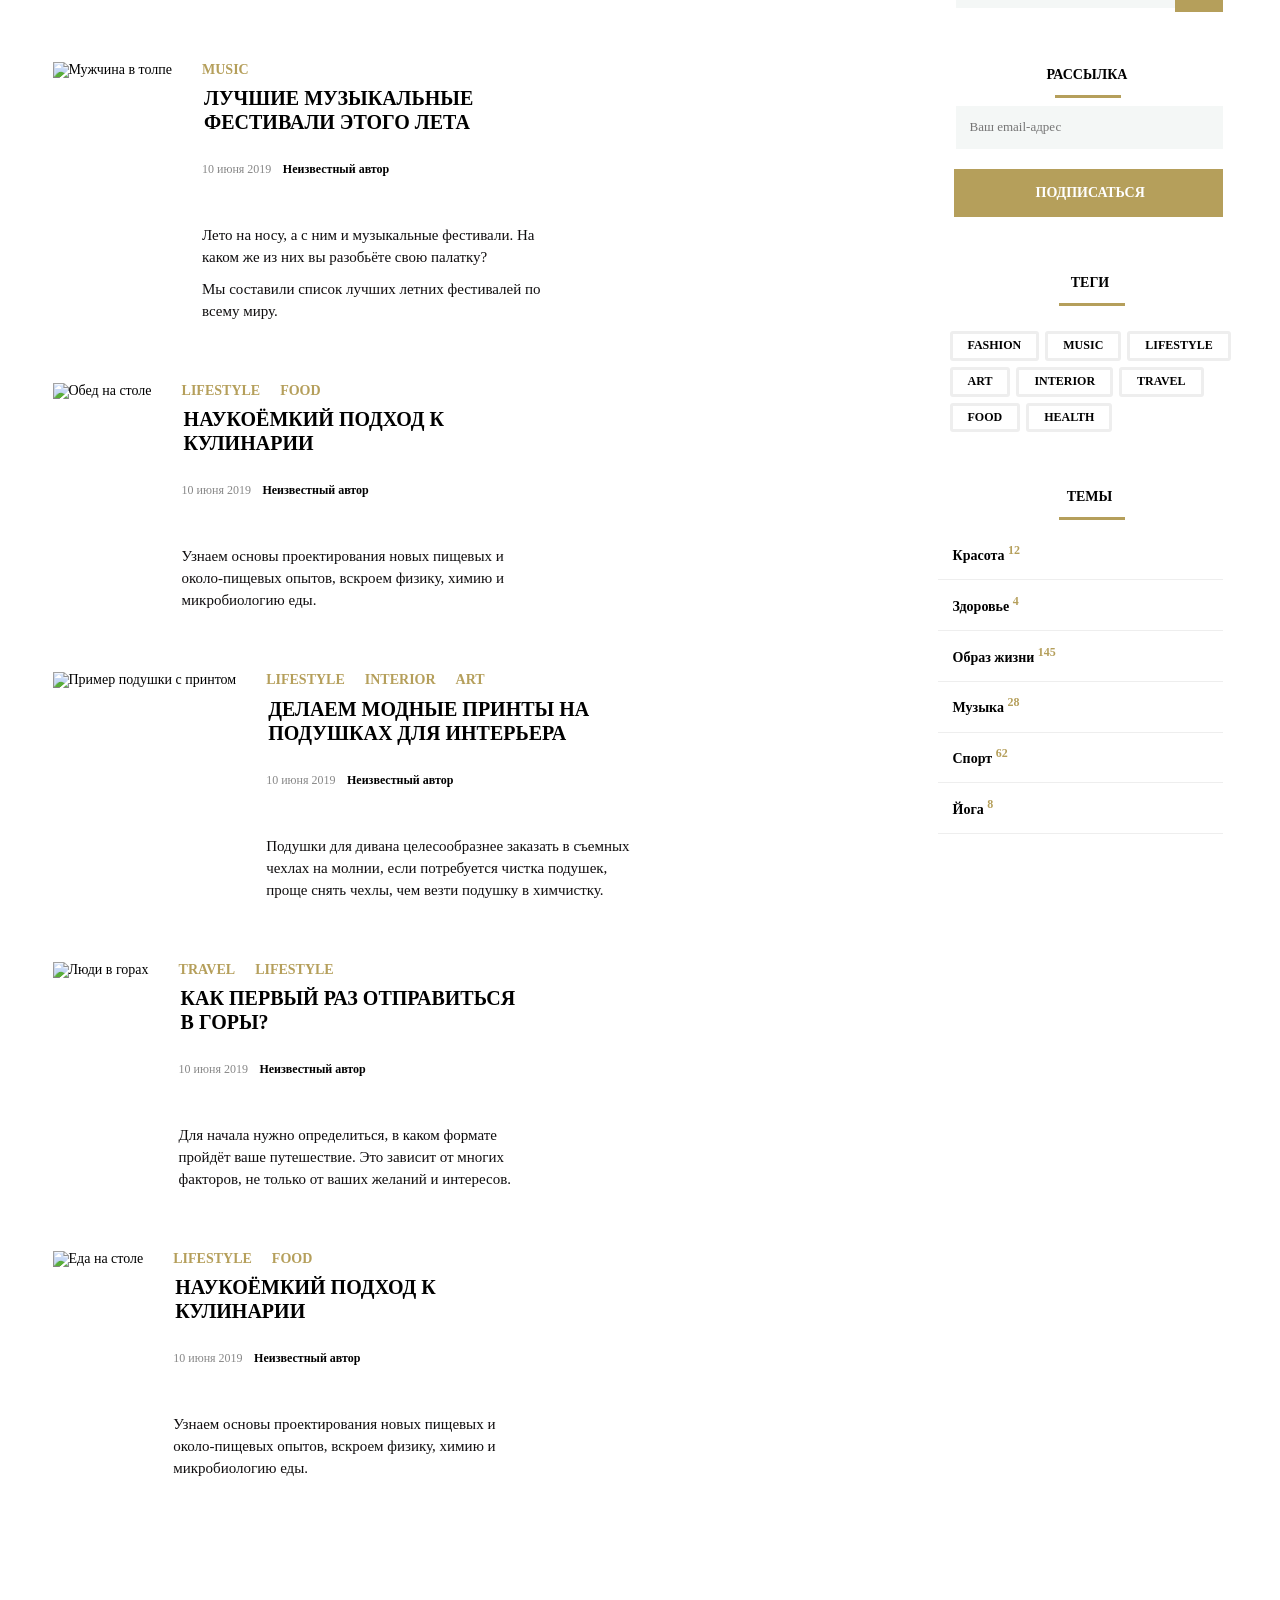
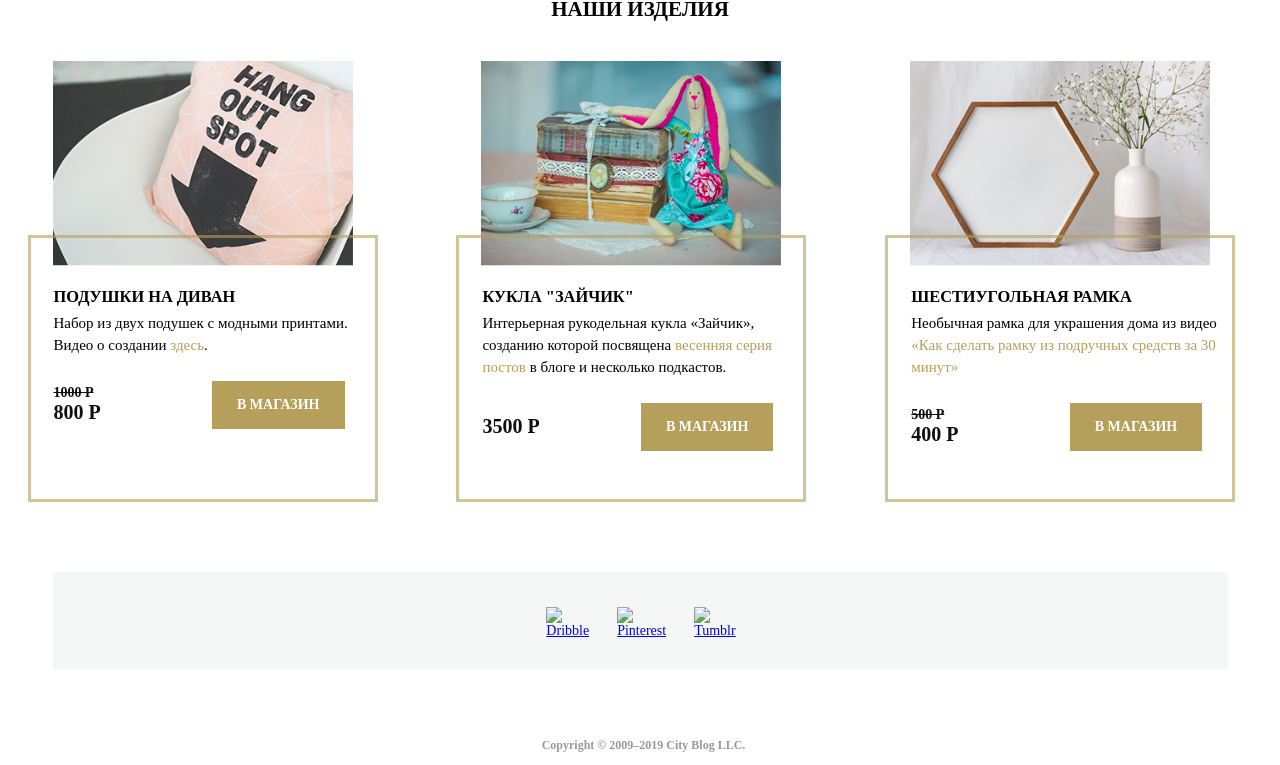
==== commit cec7f0ad: "Version 2" ====
--- a/index.html
+++ b/index.html
@@ -1,414 +1,477 @@
 <!DOCTYPE html>
 <html lang="en">
+
 <head>
-    <meta charset="UTF-8">
-    <meta http-equiv="X-UA-Compatible" content="IE=edge">
-    <meta name="viewport" content="width=device-width, initial-scale=1.0">
-    <title>Noemi</title>
-    <link rel="stylesheet" href="style/style.css">
+  <meta charset="UTF-8">
+  <meta http-equiv="X-UA-Compatible" content="IE=edge">
+  <meta name="viewport" content="width=device-width, initial-scale=1.0">
+  <title>Noemi</title>
+  <link rel="stylesheet" href="style/style.css">
 </head>
+
 <body>
   <header class="header">
-  <div class="container">
-    <nav class="nav">
-      <a href="#0" class="logo-link">
-        <img class="logo" src="https://netology-code.github.io/html-2-diploma/sources/images/noemi-logo.svg" alt="Логотип Noemi">
-      </a>
-      <ul class="nav-list">
-        <li class="nav-item"><a href="#0" class="nav-link">Главная</a></li>
-        <li class="nav-item"><a href="#0" class="nav-link">Посты</a></li>
-        <li class="nav-item"><a href="#0" class="nav-link">Статьи</a></li>
-        <li class="nav-item"><a href="#0" class="nav-link">Теги</a></li>
-        <li class="nav-item"><a href="#0" class="nav-link">Темы</a></li>
-        <li class="nav-item"><a href="#0" class="nav-link">Контакты</a></li>
-      </ul>
-    </nav>
-    <h1 class="header-content">Блог о творчестве, спорте, и образе жизни</h1>
-  </div>
-</header>
-<section class="triends">
+    <div class="container">
+      <nav class="nav">
+        <a href="#0" class="logo-link">
+          <img class="logo" src="https://netology-code.github.io/html-2-diploma/sources/images/noemi-logo.svg"
+            alt="Логотип Noemi">
+        </a>
+        <ul class="nav-list">
+          <li class="nav-item"><a href="#0" class="nav-link">Главная</a></li>
+          <li class="nav-item"><a href="#0" class="nav-link">Посты</a></li>
+          <li class="nav-item"><a href="#0" class="nav-link">Статьи</a></li>
+          <li class="nav-item"><a href="#0" class="nav-link">Теги</a></li>
+          <li class="nav-item"><a href="#0" class="nav-link">Темы</a></li>
+          <li class="nav-item"><a href="#0" class="nav-link">Контакты</a></li>
+        </ul>
+      </nav>
+      <h1 class="header-content">Блог о творчестве, спорте, и образе жизни</h1>
+    </div>
+  </header>
+  <section class="triends">
+    <h2 class="triends-title">Сейчас в тренде</h2>
     <div class="triends-list">
-        <article class="triends-item triends-garden">
-            <div class="triends-border">
-                <div class="triends-item-content">
-                <div class="tags">
-                <ul class="tags-list">
-                  <li class="tags-item"><a href="#0" class="tags-link">Lifestyle</a></li>
-                  <li class="tags-item"><a href="#0" class="tags-link tags-link-next">Interior</a>
-                  </li>
-                </ul>
-              </div>
-              <h2 class="test">Сейчас в тренде: сад на подоконнике</h2>
-            </div>
-            </div>
-        </article>
-        <article class="triends-item triends-cheese">
-            <div class="triends-border">
-                <div class="triends-item-content">
-                <div class="tags">
-                <ul class="tags-list">
-                  <li class="tags-item"><a href="#0" class="tags-link">Food</a></li>
-                </ul>
-              </div>
-              <h2 class="test">Сыры на красивых картинках из интернета: какие они на вкус?</h2>
-            </div>
-            </div>
-        </article>
-        <article class="triends-item triends-mountains">
-            <div class="triends-border">
-                <div class="triends-item-content">
-                <div class="tags">
-                <ul class="tags-list">
-                  <li class="tags-item"><a href="#0" class="tags-link">Lifestyle</a></li>
-                  <li class="tags-item"><a href="#0" class="tags-link tags-link-next">Travel</a>
-                  </li>
-                </ul>
-              </div>
-              <h2>Собираемся в первый поход в горы</h2>
-            </div>
-            </div>
-        </article>
-        <article class="triends-item triends-lemon">
-            <div class="triends-border">
-                <div class="triends-item-content">
-                <div class="tags">
-                <ul class="tags-list">
-                  <li class="tags-item"><a href="#0" class="tags-link">Food</a></li>
-                  <li class="tags-item"><a href="#0" class="tags-link tags-link-next">Health</a>
-                  </li>
-                </ul>
-              </div>
-              <h2>Сейчас в тренде: сколько витамина с в лимонах?</h2>
-            </div>
-            </div>
-        </article>
-    </div>
-</section>
-<div class="container container-main">
-  <main class="main">
-    <section class="news">
-      <div class="news-center">
-        <div class="news-list">
-          <article class="news-item">
-            <img src="https://netology-code.github.io/html-2-diploma/sources/images/last-post1.jpg" alt="Человек на пляже">
-            <div class="news-info">
-              <div class="tags">
-                <ul class="tags-list">
-                  <li class="tags-item"><a href="#0" class="tags-link">Travel</a></li>
-                  <li class="tags-item"><a href="#0" class="tags-link tags-link-next">Health</a>
-                  </li>
-                </ul>
-              </div>
-              <h2 class="news-title"><a href="#0" class="news-link">10 мест, ради которых стоит
-                                            проснуться на рассвете</a></h2>
-              <time class="news-date">10 июня 2019</time>
-              <div class="news-author">Неизвестный автор</div>
-              <p class="news-description">Итак, вы в Питере. Раннее утро. Лед с рек и каналов уже ушел, запущены фонтаны города… Музеи еще закрыты. Что посмотреть?</p>
-            </div>
-          </article>
-
-          <article class="news-item">
-            <img src="https://netology-code.github.io/html-2-diploma/sources/images/last-post2.jpg" alt="Девушка, занимающаяся спортом">
-            <div class="news-info">
-              <div class="tags">
-                <ul class="tags-list">
-                  <li class="tags-item"><a href="#0" class="tags-link">Health</a></li>
-                  <li class="tags-item"><a href="#0" class="tags-link tags-link-next">Lifestyle</a>
-                  </li>
-                </ul>
-              </div>
-              <h2 class="news-title"><a href="#0" class="news-link">Йога для начинающих в домашних
-                                            условиях</a></h2>
-              <time class="news-date">10 июня 2019</time>
-              <div class="news-author">Неизвестный автор</div>
-              <p class="news-description">Расскажем, какие упражнения выбрать и как сделать коврик для занятий йогой из того, что можно найти в шкафу.</p>
-            </div>
-          </article>
-
-          <article class="news-item">
-            <img src="https://netology-code.github.io/html-2-diploma/sources/images/last-post3.jpg" alt="Мужчина в толпе">
-            <div class="news-info">
-              <div class="tags">
-                <ul class="tags-list">
-                  <li class="tags-item"><a href="#0" class="tags-link">Music</a></li>
-                </ul>
-              </div>
-              <h2 class="news-title"><a href="#0" class="news-link">Лучшие музыкальные фестивали
-                                            этого
-                                            лета</a></h2>
-              <time class="news-date">10 июня 2019</time>
-              <div class="news-author">Неизвестный автор</div>
-              <p class="news-description">Лето на носу, а с ним и музыкальные фестивали. На каком же из них вы разобьёте свою палатку?</p>
-
-              <p class="news-description news-description--additional">Мы составили список лучших летних фестивалей по всему миру.</p>
-            </div>
-          </article>
-
-          <article class="news-item">
-            <img src="https://netology-code.github.io/html-2-diploma/sources/images/last-post4.jpg" alt="Обед на столе">
-            <div class="news-info">
-              <div class="tags">
-                <ul class="tags-list">
-                  <li class="tags-item"><a href="#0" class="tags-link">Lifestyle</a></li>
-                  <li class="tags-item"><a href="#0" class="tags-link tags-link-next">Food</a>
-                  </li>
-                </ul>
-              </div>
-              <h2 class="news-title"><a href="#0" class="news-link">Наукоёмкий подход к
-                                            кулинарии</a>
-                                    </h2>
-              <time class="news-date">10 июня 2019</time>
-              <div class="news-author">Неизвестный автор</div>
-              <p class="news-description">Узнаем основы проектирования новых пищевых и около-пищевых опытов, вскроем физику, химию и микробиологию еды.</p>
-            </div>
-          </article>
-
-          <article class="news-item">
-            <img src="https://netology-code.github.io/html-2-diploma/sources/images/last-post5.jpg" alt="Пример подушки с принтом">
-            <div class="news-info">
-              <div class="tags">
-                <ul class="tags-list">
-                  <li class="tags-item"><a href="#0" class="tags-link">Lifestyle</a></li>
-                  <li class="tags-item"><a href="#0" class="tags-link tags-link-next">Interior</a>
-                  </li>
-                  <li class="tags-item"><a href="#0" class="tags-link tags-link-next">Art</a>
-                  </li>
-                </ul>
-              </div>
-              <h2 class="news-title"> <a href="#0" class="news-link">Делаем модные принты на
-                                            подушках
-                                            для интерьера</a></h2>
-              <time class="news-date">10 июня 2019</time>
-              <div class="news-author">Неизвестный автор</div>
-              <p class="news-description">Подушки для дивана целесообразнее заказать в съемных чехлах на молнии, если потребуется чистка подушек, проще снять чехлы, чем везти подушку в химчистку.
-              </p>
-            </div>
-          </article>
-
-          <article class="news-item">
-            <img src="https://netology-code.github.io/html-2-diploma/sources/images/last-post6.jpg" alt="Люди в горах">
-            <div class="news-info">
-              <div class="tags">
-                <ul class="tags-list">
-                  <li class="tags-item"><a href="#0" class="tags-link">Travel</a></li>
-                  <li class="tags-item"><a href="#0" class="tags-link tags-link-next">Lifestyle</a>
-                  </li>
-                </ul>
-              </div>
-              <h2 class="news-title"><a href="#0" class="news-link">Как первый раз отправиться в
-                                            горы?</a></h2>
-              <time class="news-date">10 июня 2019</time>
-              <div class="news-author">Неизвестный автор</div>
-              <p class="news-description">Для начала нужно определиться, в каком формате пройдёт ваше путешествие. Это зависит от многих факторов, не только от ваших желаний и интересов.
-              </p>
-            </div>
-          </article>
-
-          <article class="news-item">
-            <img src="https://netology-code.github.io/html-2-diploma/sources/images/last-post4.jpg" alt="Еда на столе">
-            <div class="news-info">
-              <div class="tags">
-                <ul class="tags-list">
-                  <li class="tags-item"><a href="#0" class="tags-link">Lifestyle</a></li>
-                  <li class="tags-item"><a href="#0" class="tags-link tags-link-next">Food</a>
-                  </li>
-                </ul>
-              </div>
-              <h2 class="news-title"><a href="#0" class="news-link">Наукоёмкий подход к
-                                            кулинарии</a>
-                                    </h2>
-              <time class="news-date">10 июня 2019</time>
-              <div class="news-author">Неизвестный автор</div>
-              <p class="news-description">Узнаем основы проектирования новых пищевых и около-пищевых опытов, вскроем физику, химию и микробиологию еды.</p>
-            </div>
-          </article>
-        </div>
-      </div>
-    </section>
-  </main>
-  <aside class="news-aside">
-    <h2 class="news-aside-title aside-title">Новые посты</h2>
-    <div class="news-new-list">
-      <article class="news-new-item news-new-item--before">
-        <img src="https://netology-code.github.io/html-2-diploma/sources/images/2.jpg" alt="Человек на пляже">
-        <div class="news-new-info">
-          <time class="news-new-date">14 июня 2019</time>
-          <h3 class="news-new-title"><a href="#0" class="news-link">10 мест, ради которых
-                                    стоит проснуться</a></h3>
+      <article class="triends-item triends-garden">
+        <div class="triends-border">
+          <div class="triends-item-content">
+            <div class="tags">
+              <ul class="tags-list">
+                <li class="tags-item"><a href="#0" class="tags-link">Lifestyle</a></li>
+                <li class="tags-item"><a href="#0" class="tags-link tags-link-next">Interior</a>
+                </li>
+              </ul>
+            </div>
+            <h2 class="test">Сейчас в тренде: сад на подоконнике</h2>
+          </div>
         </div>
       </article>
-
-      <article class="news-new-item">
-        <img src="https://netology-code.github.io/html-2-diploma/sources/images/151.jpg" alt="Девушка, занимающаяся йогой">
-        <div class="news-new-info">
-          <time class="news-new-date">14 июня 2019</time>
-          <h3 class="news-new-title"><a href="#0" class="news-link">Йога для домашних</a></h3>
+      <article class="triends-item triends-cheese">
+        <div class="triends-border">
+          <div class="triends-item-content">
+            <div class="tags">
+              <ul class="tags-list">
+                <li class="tags-item"><a href="#0" class="tags-link">Food</a></li>
+              </ul>
+            </div>
+            <h2 class="test">Сыры на красивых картинках из интернета: какие они на вкус?</h2>
+          </div>
         </div>
       </article>
-
-      <article class="news-new-item">
-        <img src="https://netology-code.github.io/html-2-diploma/sources/images/45.jpg" alt="Балкон">
-        <div class="news-new-info">
-          <time class="news-new-date">14 июня 2019</time>
-          <h3 class="news-new-title"><a href="#0" class="news-link">Как мы превратили классное
-                                    место в балкон</a></h3>
+      <article class="triends-item triends-mountains">
+        <div class="triends-border">
+          <div class="triends-item-content">
+            <div class="tags">
+              <ul class="tags-list">
+                <li class="tags-item"><a href="#0" class="tags-link">Lifestyle</a></li>
+                <li class="tags-item"><a href="#0" class="tags-link tags-link-next">Travel</a>
+                </li>
+              </ul>
+            </div>
+            <h2>Собираемся в первый поход в горы</h2>
+          </div>
         </div>
       </article>
-
-      <article class="news-new-item">
-        <img src="https://netology-code.github.io/html-2-diploma/sources/images/501.jpg" alt="Еда на столе">
-        <div class="news-new-info">
-          <time class="news-new-date">14 июня 2019</time>
-          <h3 class="news-new-title"><a href="#0" class="news-link">Кулинарный подход к
-                                    науке</a>
-                            </h3>
-        </div>
-      </article>
-
-      <article class="news-new-item">
-        <img src="https://netology-code.github.io/html-2-diploma/sources/images/7.jpg" alt="Примеры прически">
-        <div class="news-new-info">
-          <time class="news-new-date">14 июня 2019</time>
-          <h3 class="news-new-title"><a href="#0" class="news-link">Лучшие прически для
-                                    распущенных
-                                    волос</a></h3>
+      <article class="triends-item triends-lemon">
+        <div class="triends-border">
+          <div class="triends-item-content">
+            <div class="tags">
+              <ul class="tags-list">
+                <li class="tags-item"><a href="#0" class="tags-link">Food</a></li>
+                <li class="tags-item"><a href="#0" class="tags-link tags-link-next">Health</a>
+                </li>
+              </ul>
+            </div>
+            <h2>Сейчас в тренде: сколько витамина с в лимонах?</h2>
+          </div>
         </div>
       </article>
     </div>
-    <section class="news-search">
-      <form action="#0" class="news-search-form">
-        <label for="search">
-          <input type="text" placeholder="Найти..." class="news-search-input">
+  </section>
+  <div class="container container-main">
+    <main class="main">
+      <section class="news">
+        <div class="news-center">
+          <div class="news-list">
+            <article class="news-item">
+              <img src="https://netology-code.github.io/html-2-diploma/sources/images/last-post1.jpg"
+                alt="Человек на пляже">
+              <div class="news-info">
+                <div class="tags">
+                  <ul class="tags-list">
+                    <li class="tags-item"><a href="#0" class="tags-link">Travel</a></li>
+                    <li class="tags-item"><a href="#0" class="tags-link tags-link-next">Health</a>
+                    </li>
+                  </ul>
+                </div>
+                <h2 class="news-title"><a href="#0" class="news-link">10 мест, ради которых стоит
+                    проснуться на рассвете</a></h2>
+                <time class="news-date">10 июня 2019</time>
+                <div class="news-author">Неизвестный автор</div>
+                <p class="news-description">Итак, вы в Питере. Раннее утро. Лед с рек и каналов уже ушел, запущены
+                  фонтаны города… Музеи еще закрыты. Что посмотреть?</p>
+              </div>
+            </article>
+
+            <article class="news-item">
+              <img src="https://netology-code.github.io/html-2-diploma/sources/images/last-post2.jpg"
+                alt="Девушка, занимающаяся спортом">
+              <div class="news-info">
+                <div class="tags">
+                  <ul class="tags-list">
+                    <li class="tags-item"><a href="#0" class="tags-link">Health</a></li>
+                    <li class="tags-item"><a href="#0" class="tags-link tags-link-next">Lifestyle</a>
+                    </li>
+                  </ul>
+                </div>
+                <h2 class="news-title"><a href="#0" class="news-link">Йога для начинающих в домашних
+                    условиях</a></h2>
+                <time class="news-date">10 июня 2019</time>
+                <div class="news-author">Неизвестный автор</div>
+                <p class="news-description">Расскажем, какие упражнения выбрать и как сделать коврик для занятий йогой
+                  из того, что можно найти в шкафу.</p>
+              </div>
+            </article>
+
+            <article class="news-item">
+              <img src="https://netology-code.github.io/html-2-diploma/sources/images/last-post3.jpg"
+                alt="Мужчина в толпе">
+              <div class="news-info">
+                <div class="tags">
+                  <ul class="tags-list">
+                    <li class="tags-item"><a href="#0" class="tags-link">Music</a></li>
+                  </ul>
+                </div>
+                <h2 class="news-title"><a href="#0" class="news-link">Лучшие музыкальные фестивали
+                    этого
+                    лета</a></h2>
+                <time class="news-date">10 июня 2019</time>
+                <div class="news-author">Неизвестный автор</div>
+                <p class="news-description">Лето на носу, а с ним и музыкальные фестивали. На каком же из них вы
+                  разобьёте свою палатку?</p>
+
+                <p class="news-description news-description--additional">Мы составили список лучших летних фестивалей по
+                  всему миру.</p>
+              </div>
+            </article>
+
+            <article class="news-item">
+              <img src="https://netology-code.github.io/html-2-diploma/sources/images/last-post4.jpg"
+                alt="Обед на столе">
+              <div class="news-info">
+                <div class="tags">
+                  <ul class="tags-list">
+                    <li class="tags-item"><a href="#0" class="tags-link">Lifestyle</a></li>
+                    <li class="tags-item"><a href="#0" class="tags-link tags-link-next">Food</a>
+                    </li>
+                  </ul>
+                </div>
+                <h2 class="news-title"><a href="#0" class="news-link">Наукоёмкий подход к
+                    кулинарии</a>
+                </h2>
+                <time class="news-date">10 июня 2019</time>
+                <div class="news-author">Неизвестный автор</div>
+                <p class="news-description">Узнаем основы проектирования новых пищевых и около-пищевых опытов, вскроем
+                  физику, химию и микробиологию еды.</p>
+              </div>
+            </article>
+
+            <article class="news-item">
+              <img src="https://netology-code.github.io/html-2-diploma/sources/images/last-post5.jpg"
+                alt="Пример подушки с принтом">
+              <div class="news-info">
+                <div class="tags">
+                  <ul class="tags-list">
+                    <li class="tags-item"><a href="#0" class="tags-link">Lifestyle</a></li>
+                    <li class="tags-item"><a href="#0" class="tags-link tags-link-next">Interior</a>
+                    </li>
+                    <li class="tags-item"><a href="#0" class="tags-link tags-link-next">Art</a>
+                    </li>
+                  </ul>
+                </div>
+                <h2 class="news-title"> <a href="#0" class="news-link">Делаем модные принты на
+                    подушках
+                    для интерьера</a></h2>
+                <time class="news-date">10 июня 2019</time>
+                <div class="news-author">Неизвестный автор</div>
+                <p class="news-description">Подушки для дивана целесообразнее заказать в съемных чехлах на молнии, если
+                  потребуется чистка подушек, проще снять чехлы, чем везти подушку в химчистку.
+                </p>
+              </div>
+            </article>
+
+            <article class="news-item">
+              <img src="https://netology-code.github.io/html-2-diploma/sources/images/last-post6.jpg"
+                alt="Люди в горах">
+              <div class="news-info">
+                <div class="tags">
+                  <ul class="tags-list">
+                    <li class="tags-item"><a href="#0" class="tags-link">Travel</a></li>
+                    <li class="tags-item"><a href="#0" class="tags-link tags-link-next">Lifestyle</a>
+                    </li>
+                  </ul>
+                </div>
+                <h2 class="news-title"><a href="#0" class="news-link">Как первый раз отправиться в
+                    горы?</a></h2>
+                <time class="news-date">10 июня 2019</time>
+                <div class="news-author">Неизвестный автор</div>
+                <p class="news-description">Для начала нужно определиться, в каком формате пройдёт ваше путешествие. Это
+                  зависит от многих факторов, не только от ваших желаний и интересов.
+                </p>
+              </div>
+            </article>
+
+            <article class="news-item">
+              <img src="https://netology-code.github.io/html-2-diploma/sources/images/last-post4.jpg"
+                alt="Еда на столе">
+              <div class="news-info">
+                <div class="tags">
+                  <ul class="tags-list">
+                    <li class="tags-item"><a href="#0" class="tags-link">Lifestyle</a></li>
+                    <li class="tags-item"><a href="#0" class="tags-link tags-link-next">Food</a>
+                    </li>
+                  </ul>
+                </div>
+                <h2 class="news-title"><a href="#0" class="news-link">Наукоёмкий подход к
+                    кулинарии</a>
+                </h2>
+                <time class="news-date">10 июня 2019</time>
+                <div class="news-author">Неизвестный автор</div>
+                <p class="news-description">Узнаем основы проектирования новых пищевых и около-пищевых опытов, вскроем
+                  физику, химию и микробиологию еды.</p>
+              </div>
+            </article>
+          </div>
+        </div>
+      </section>
+    </main>
+    <aside class="news-aside">
+      <h2 class="news-aside-title aside-title">Новые посты</h2>
+      <div class="news-new-list">
+        <article class="news-new-item news-new-item--before">
+          <img src="https://netology-code.github.io/html-2-diploma/sources/images/2.jpg" alt="Человек на пляже">
+          <div class="news-new-info">
+            <time class="news-new-date">14 июня 2019</time>
+            <h3 class="news-new-title"><a href="#0" class="news-link">10 мест, ради которых
+                стоит проснуться</a></h3>
+          </div>
+        </article>
+
+        <article class="news-new-item">
+          <img src="https://netology-code.github.io/html-2-diploma/sources/images/151.jpg"
+            alt="Девушка, занимающаяся йогой">
+          <div class="news-new-info">
+            <time class="news-new-date">14 июня 2019</time>
+            <h3 class="news-new-title"><a href="#0" class="news-link">Йога для домашних</a></h3>
+          </div>
+        </article>
+
+        <article class="news-new-item">
+          <img src="https://netology-code.github.io/html-2-diploma/sources/images/45.jpg" alt="Балкон">
+          <div class="news-new-info">
+            <time class="news-new-date">14 июня 2019</time>
+            <h3 class="news-new-title"><a href="#0" class="news-link">Как мы превратили классное
+                место в балкон</a></h3>
+          </div>
+        </article>
+
+        <article class="news-new-item">
+          <img src="https://netology-code.github.io/html-2-diploma/sources/images/501.jpg" alt="Еда на столе">
+          <div class="news-new-info">
+            <time class="news-new-date">14 июня 2019</time>
+            <h3 class="news-new-title"><a href="#0" class="news-link">Кулинарный подход к
+                науке</a>
+            </h3>
+          </div>
+        </article>
+
+        <article class="news-new-item">
+          <img src="https://netology-code.github.io/html-2-diploma/sources/images/7.jpg" alt="Примеры прически">
+          <div class="news-new-info">
+            <time class="news-new-date">14 июня 2019</time>
+            <h3 class="news-new-title"><a href="#0" class="news-link">Лучшие прически для
+                распущенных
+                волос</a></h3>
+          </div>
+        </article>
+      </div>
+      <section class="news-search">
+        <form action="#0" class="news-search-form">
+          <label for="search">
+            <input type="text" placeholder="Найти..." class="news-search-input">
+            <span type="hidden" class="visually-hidden">Окно ввода поискового запроса</span>
+          </label>
+          <button type="submit" class="news-search-button"></button>
+          <span class="visually-hidden">Кнопка поиска</span>
+        </form>
+      </section>
+
+      <section class="news-subscribe">
+        <h3 class="news-subscribe-title aside-title">Рассылка</h3>
+        <form action="#0" class="news-subscribe-form">
+          <label for="subscribe">
+            <input type="text" placeholder="Ваш email-адрес" class="news-subscribe-input">
+          </label>
           <span type="hidden" class="visually-hidden">Окно ввода поискового запроса</span>
-        </label>
-        <button type="submit" class="news-search-button"></button>
-        <span class="visually-hidden">Кнопка поиска</span>
-      </form>
-    </section>
-
-    <section class="news-subscribe">
-      <h3 class="news-subscribe-title aside-title">Рассылка</h3>
-      <form action="#0" class="news-subscribe-form">
-        <label for="subscribe">
-          <input type="text" placeholder="Ваш email-адрес" class="news-subscribe-input">
-        </label>
-        <span type="hidden" class="visually-hidden">Окно ввода поискового запроса</span>
-        <button type="submit" class="news-subscribe-button">Подписаться</button>
-      </form>
-    </section>
-
-    <section class="tags-aside">
-      <h3 class="tags-aside-title aside-title">Теги</h3>
-      <div class="tags-aside-items">
-        <ul class="tags-aside-list">
-          <li class="tags-aside-item"><a href="#0" class="tags-aside-link">Fashion</a>
+          <button type="submit" class="news-subscribe-button">Подписаться</button>
+        </form>
+      </section>
+
+      <section class="tags-aside">
+        <h3 class="tags-aside-title aside-title">Теги</h3>
+        <div class="tags-aside-items">
+          <ul class="tags-aside-list">
+            <li class="tags-aside-item"><a href="#0" class="tags-aside-link">Fashion</a>
+            </li>
+            <li class="tags-aside-item"><a href="#0" class="tags-aside-link">Music</a></li>
+            <li class="tags-aside-item"><a href="#0" class="tags-aside-link">Lifestyle</a>
+            </li>
+            <li class="tags-aside-item"><a href="#0" class="tags-aside-link">Art</a></li>
+            <li class="tags-aside-item"><a href="#0" class="tags-aside-link">Interior</a>
+            </li>
+            <li class="tags-aside-item"><a href="#0" class="tags-aside-link">Travel</a></li>
+            <li class="tags-aside-item"><a href="#0" class="tags-aside-link">Food</a></li>
+            <li class="tags-aside-item"><a href="#0" class="tags-aside-link">Health</a></li>
+          </ul>
+        </div>
+      </section>
+
+      <section class="themse-aside">
+        <h3 class="themse-aside-title aside-title">Темы</h3>
+        <div class="themse-aside-items">
+          <ul class="themse-aside-list">
+            <li class="themse-aside-item"><a href="#0" class="themse-aside-link">Красота
+                <span class="themse-aside-count">12</span></a></li>
+            <li class="themse-aside-item"><a href="#0" class="themse-aside-link">Здоровье
+                <span class="themse-aside-count">4</span></a></li>
+            <li class="themse-aside-item"><a href="#0" class="themse-aside-link">Образ жизни
+                <span class="themse-aside-count">145</span></a></li>
+            <li class="themse-aside-item"><a href="#0" class="themse-aside-link">Музыка
+                <span class="themse-aside-count">28</span></a></li>
+            <li class="themse-aside-item"><a href="#0" class="themse-aside-link">Спорт <span
+                  class="themse-aside-count">62</span></a></li>
+            <li class="themse-aside-item"><a href="#0" class="themse-aside-link">Йога <span
+                  class="themse-aside-count">8</span></a></li>
+          </ul>
+        </div>
+      </section>
+    </aside>
+  </div>
+  <section class="products">
+    <div class="container">
+      <h2 class="products-title">Наши изделия</h2>
+      <div class="products-list">
+        <article class="products-item">
+          <img src="./img/1item.png" alt="" class="products-img">
+          <div class="border-products">
+            <h3 class="products-item-title">Подушки на диван</h3>
+            <p class="products-descr">Набор из двух подушек с модными принтами. Видео о создании <a
+                class="products-descr-link" href="#0">здесь</a>.</p>
+            <div class="products-shop">
+              <div class="price-products">
+                <div class="old-price price">1000 Р</div>
+                <div class="new-price price">800 Р</div>
+              </div>
+              <a href="#0" class="shop">В магазин</a>
+            </div>
+          </div>
+        </article>
+
+        <article class="products-item">
+          <img src="./img/2item.png" alt="" class="products-img">
+          <div class="border-products">
+            <h3 class="products-item-title">Кукла "Зайчик"</h3>
+            <p class="products-descr">Интерьерная рукодельная кукла «Зайчик», созданию которой посвящена <a
+                class="products-descr-link" href="#0">весенняя серия постов</a> в блоге и несколько подкастов.</p>
+            <div class="products-shop">
+              <div class="price-products">
+                <div class="new-price price">3500 Р</div>
+              </div>
+              <a href="#0" class="shop">В магазин</a>
+            </div>
+          </div>
+        </article>
+
+        <article class="products-item">
+          <img src="./img/3item.png" alt="" class="products-img">
+          <div class="border-products">
+            <h3 class="products-item-title">Шестиугольная рамка</h3>
+            <p class="products-descr">Необычная рамка для украшения дома из видео <a class="products-descr-link"
+                href="#0">«Как сделать рамку из подручных средств за 30 минут»</a></p>
+            <div class="products-shop">
+              <div class="price-products">
+                <div class="old-price price">500 Р</div>
+                <div class="new-price price">400 Р</div>
+              </div>
+              <a href="#0" class="shop">В магазин</a>
+            </div>
+          </div>
+        </article>
+      </div>
+    </div>
+  </section>
+
+  <!-- <section class="popup">
+    <span class="close"></span>
+    <div class="container">
+      <article class="popup-window">
+        <h2 class="popup-title">Ваш фидбек</h2>
+        <form action="#0">
+          <label>
+            <h3 class="popup-title-form">Как часто вы заходите на сайт?</h3>
+            <select class="select" name="" id="">
+              <option value="">Почти каждый день</option>
+              <option value="">Раз в несколько дней</option>
+              <option value="">Раз в несколько недель</option>
+              <option value="">Несколько раз в год</option>
+            </select>
+          </label>
+          <h3 class="popup-title-form">Вы подписаны на e-mail рассылку?</h3>
+          <input type="radio" id="r1" name="rr" />
+          <label class="label-radio" for="r1"><span></span>Да</label>
+          <input type="radio" id="r2" name="rr" />
+          <label class="label-radio" for="r2"><span></span>Нет</label>
+          <label>
+            <h3 class="popup-title-form title-textarea">Расскажите, какой контент вы хотели бы видеть на нашем сайте?
+            </h3>
+            <textarea class="textarea" placeholder="Может, больше рецептов?" name="" id="" cols="30"
+              rows="10"></textarea>
+          </label>
+          <button class="form-submit" type="submit">Отправить</button>
+        </form>
+      </article>
+    </div>
+  </section> -->
+
+  <footer class="footer">
+    <div class="container">
+      <div class="social">
+        <ul class="social-list">
+          <li class="social-item">
+            <a href="#0" class="social-link"><img
+                src="https://netology-code.github.io/html-2-diploma/sources/images/social/001-dribbble.svg"
+                alt="Dribble" class="social-icon"></a>
           </li>
-          <li class="tags-aside-item"><a href="#0" class="tags-aside-link">Music</a></li>
-          <li class="tags-aside-item"><a href="#0" class="tags-aside-link">Lifestyle</a>
+          <li class="social-item">
+            <a href="#0" class="social-link"><img
+                src="https://netology-code.github.io/html-2-diploma/sources/images/social/002-pinterest.svg"
+                alt="Pinterest" class="social-icon"></a>
           </li>
-          <li class="tags-aside-item"><a href="#0" class="tags-aside-link">Art</a></li>
-          <li class="tags-aside-item"><a href="#0" class="tags-aside-link">Interior</a>
+          <li class="social-item">
+            <a href="#0" class="social-link"><img
+                src="https://netology-code.github.io/html-2-diploma/sources/images/social/003-tumblr.svg" alt="Tumblr"
+                class="social-icon"></a>
           </li>
-          <li class="tags-aside-item"><a href="#0" class="tags-aside-link">Travel</a></li>
-          <li class="tags-aside-item"><a href="#0" class="tags-aside-link">Food</a></li>
-          <li class="tags-aside-item"><a href="#0" class="tags-aside-link">Health</a></li>
         </ul>
       </div>
-    </section>
-
-    <section class="themse-aside">
-      <h3 class="themse-aside-title aside-title">Темы</h3>
-      <div class="themse-aside-items">
-        <ul class="themse-aside-list">
-          <li class="themse-aside-item"><a href="#0" class="themse-aside-link">Красота
-                                    <span class="themse-aside-count">12</span></a></li>
-          <li class="themse-aside-item"><a href="#0" class="themse-aside-link">Здоровье
-                                    <span class="themse-aside-count">4</span></a></li>
-          <li class="themse-aside-item"><a href="#0" class="themse-aside-link">Образ жизни
-                                    <span class="themse-aside-count">145</span></a></li>
-          <li class="themse-aside-item"><a href="#0" class="themse-aside-link">Музыка
-                                    <span class="themse-aside-count">28</span></a></li>
-          <li class="themse-aside-item"><a href="#0" class="themse-aside-link">Спорт <span
-                                        class="themse-aside-count">62</span></a></li>
-          <li class="themse-aside-item"><a href="#0" class="themse-aside-link">Йога <span
-                                        class="themse-aside-count">8</span></a></li>
-        </ul>
+
+      <div class="copyright">
+        <span class="copyright-content"><a href="#0" class="copyright-link">Copyright © 2009–2019 City Blog
+            LLC.</a></span>
       </div>
-    </section>
-  </aside>
-</div>
-<section class="products">
-  <div class="container">
-  <h2 class="products-title">Наши изделия</h2>
-  <div class="products-list">
-      <article class="products-item">
-          <img src="./img/1item.png" alt="" class="products-img">
-          <div class="border-products">
-          <h3 class="products-item-title">Подушки на диван</h3>
-          <p class="products-descr">Набор из двух подушек с модными принтами. Видео о создании <a class="products-descr-link" href="#0">здесь</a>.</p>
-          <div class="products-shop">
-          <div class="price-products">
-          <div class="old-price price">1000 Р</div>
-          <div class="new-price price">800 Р</div>
-        </div>
-          <a href="#0" class="shop">В магазин</a>
-        </div>
-        </div>
-      </article>
-
-      <article class="products-item">
-          <img src="./img/2item.png" alt="" class="products-img">
-          <div class="border-products">
-          <h3 class="products-item-title">Кукла "Зайчик"</h3>
-          <p class="products-descr">Интерьерная рукодельная кукла «Зайчик», созданию которой посвящена <a class="products-descr-link" href="#0">весенняя серия постов</a> в блоге и несколько подкастов.</p>
-          <div class="products-shop">
-          <div class="price-products">
-          <div class="new-price price">3500 Р</div>
-        </div>
-          <a href="#0" class="shop">В магазин</a>
-        </div>
-        </div>
-      </article>
-
-      <article class="products-item">
-          <img src="./img/3item.png" alt="" class="products-img">
-          <div class="border-products">
-          <h3 class="products-item-title">Шестиугольная рамка</h3>
-          <p class="products-descr">Необычная рамка для украшения дома из видео <a class="products-descr-link" href="#0">«Как сделать рамку из подручных средств за 30 минут»</a></p>
-          <div class="products-shop">
-          <div class="price-products">
-          <div class="old-price price">500 Р</div>
-          <div class="new-price price">400 Р</div>
-        </div>
-          <a href="#0" class="shop">В магазин</a>
-        </div>
-        </div>
-      </article>
-  </div>
-  </div>
-</section>
-<footer class="footer">
-  <div class="container">
-    <div class="social">
-      <ul class="social-list">
-        <li class="social-item">
-          <a href="#0" class="social-link"><img src="https://netology-code.github.io/html-2-diploma/sources/images/social/001-dribbble.svg" alt="Dribble" class="social-icon"></a>
-        </li>
-        <li class="social-item">
-          <a href="#0" class="social-link"><img src="https://netology-code.github.io/html-2-diploma/sources/images/social/002-pinterest.svg" alt="Pinterest" class="social-icon"></a>
-        </li>
-        <li class="social-item">
-          <a href="#0" class="social-link"><img src="https://netology-code.github.io/html-2-diploma/sources/images/social/003-tumblr.svg" alt="Tumblr" class="social-icon"></a>
-        </li>
-      </ul>
+
     </div>
-
-    <div class="copyright">
-      <span class="copyright-content"><a href="#0" class="copyright-link">Copyright © 2009–2019 City Blog
-                            LLC.</a></span>
-    </div>
-
-  </div>
-</footer>  
+  </footer>
 </body>
+
 </html>
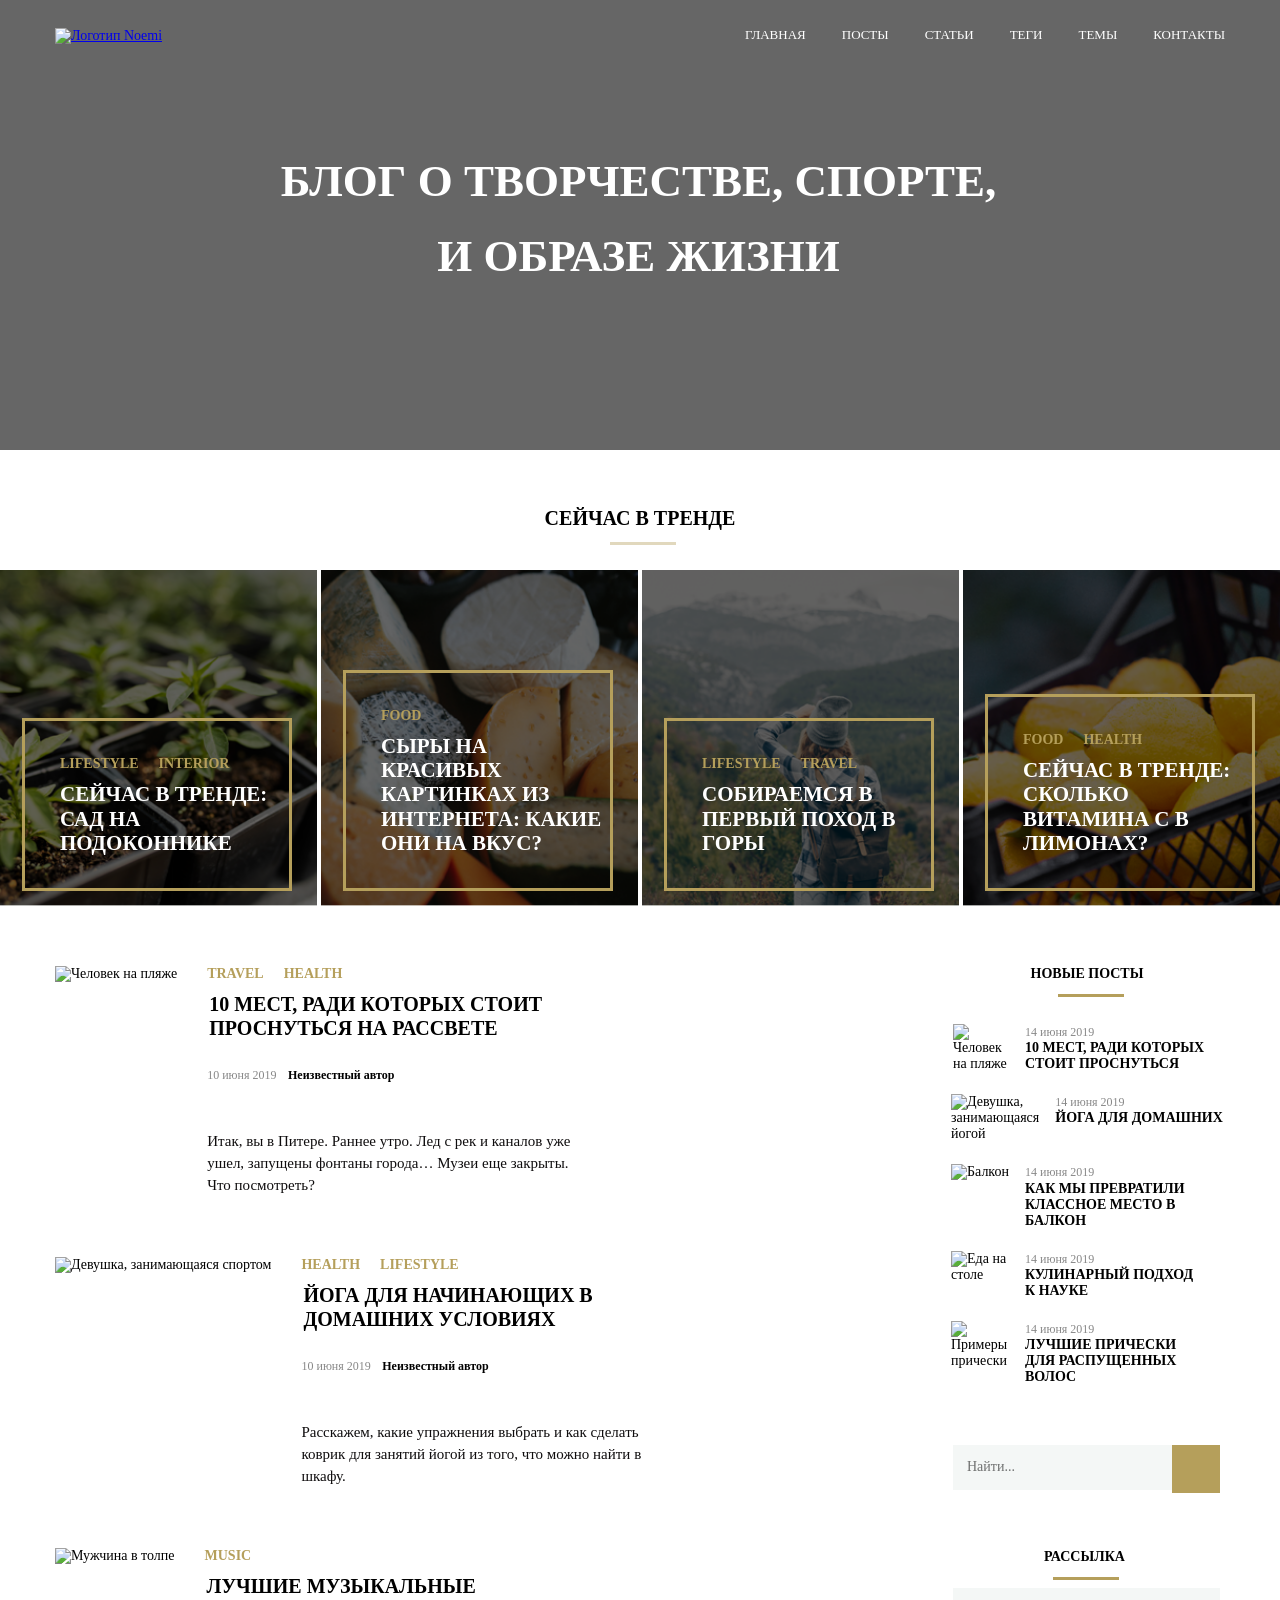
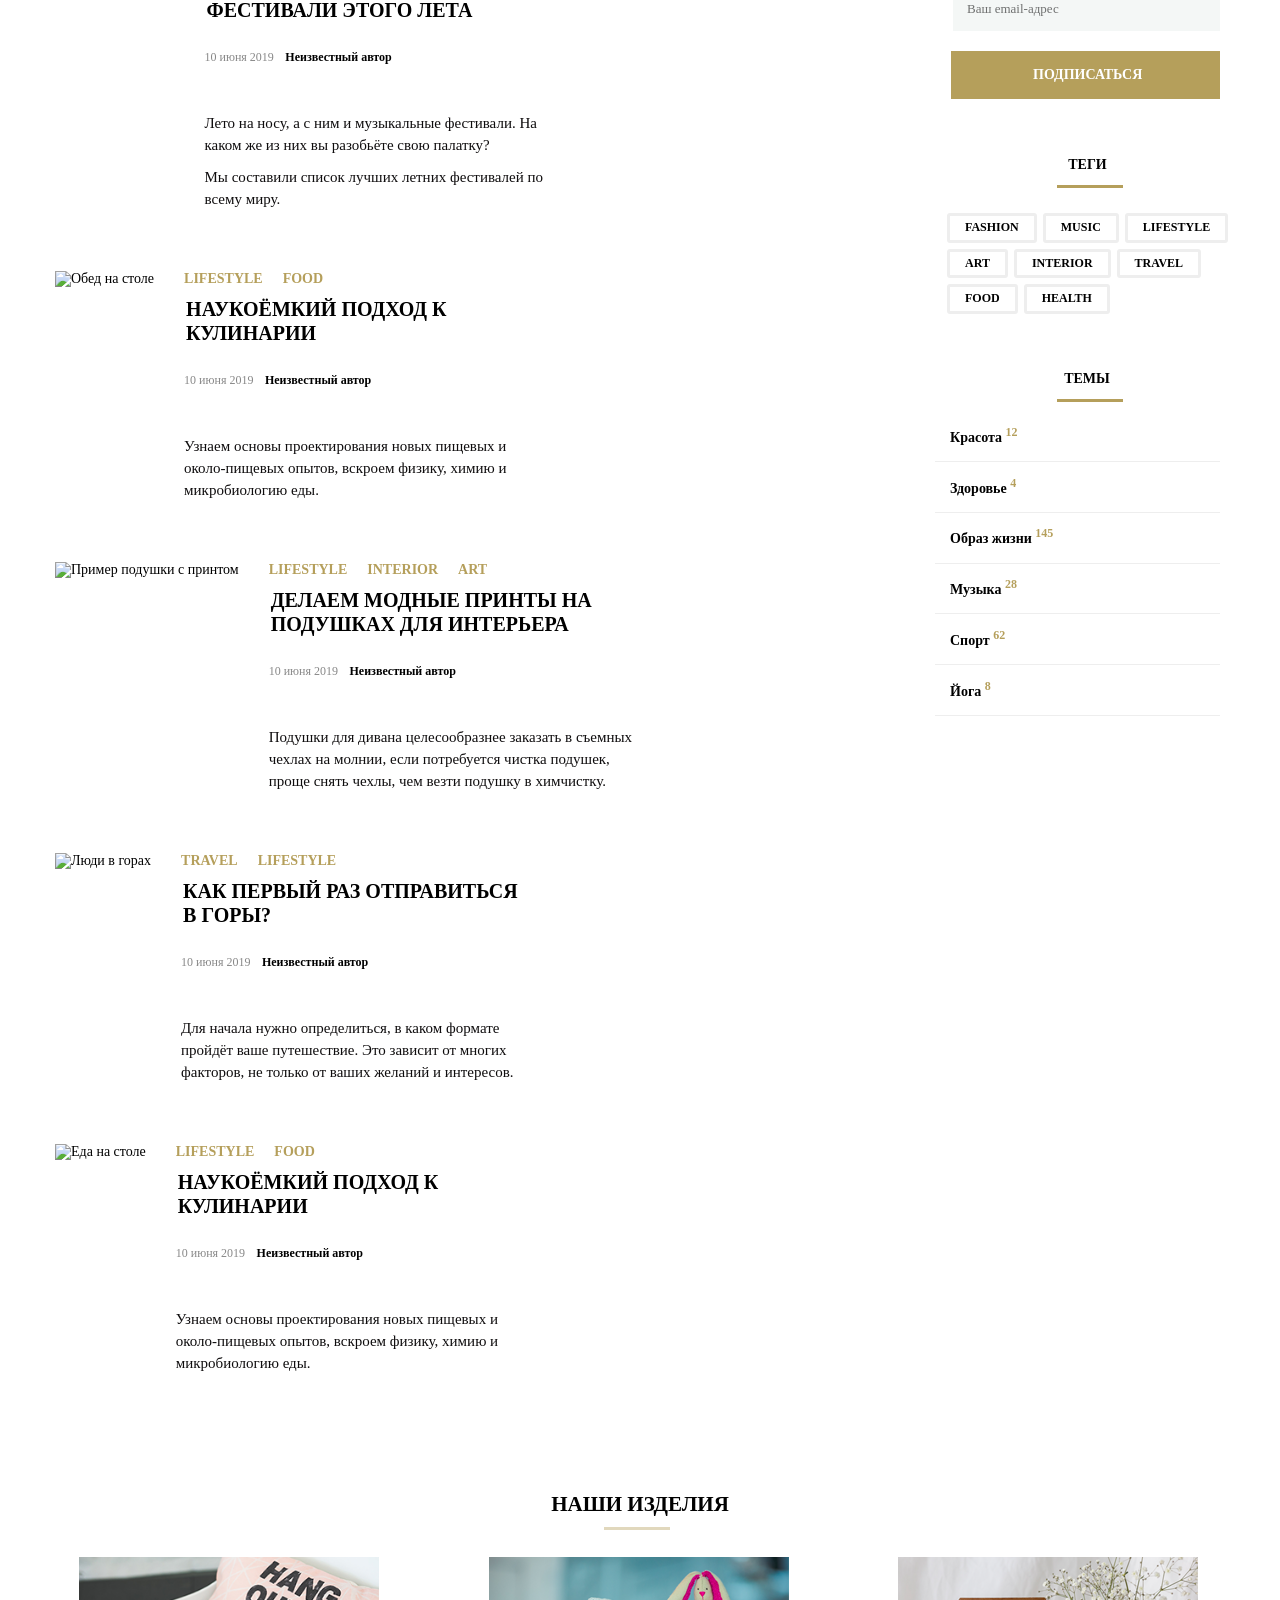
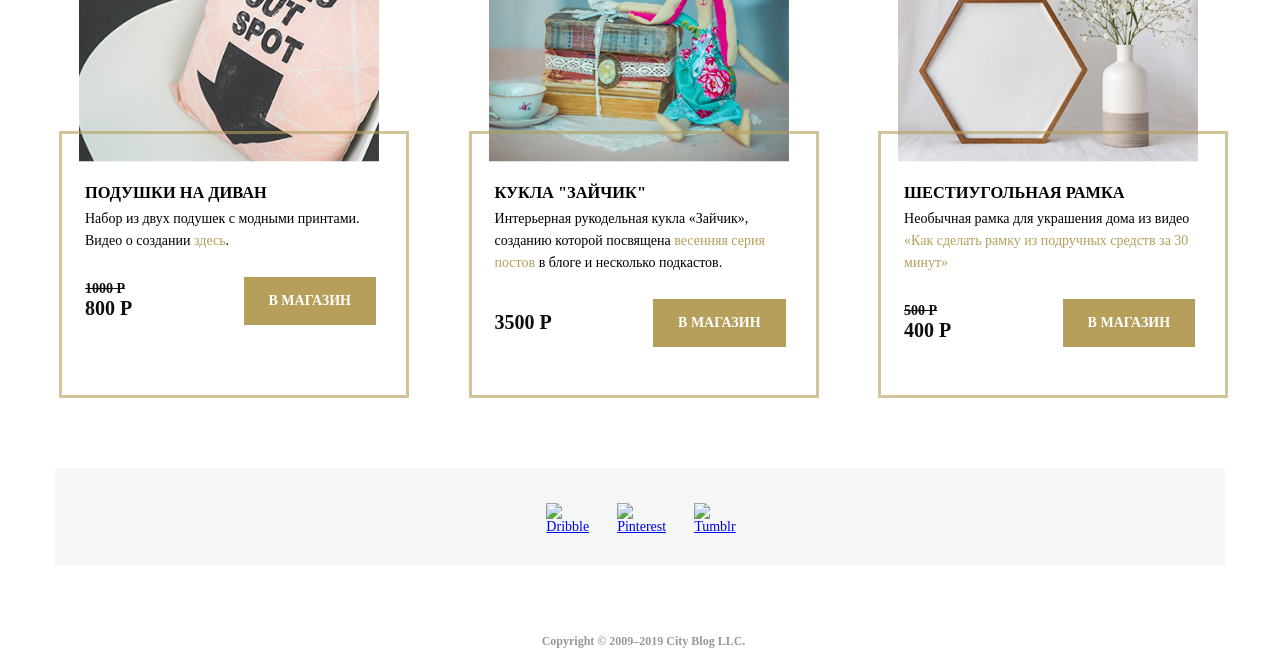
==== commit e0eba009: "Add files via upload" ====
--- a/index.html
+++ b/index.html
@@ -12,6 +12,7 @@
 <body>
   <header class="header">
     <div class="container">
+      <!-- <img class="nav-svg" src="./img/svg/Btn Close.png" width="22px" height="19px" alt=""> -->
       <nav class="nav">
         <a href="#0" class="logo-link">
           <img class="logo" src="https://netology-code.github.io/html-2-diploma/sources/images/noemi-logo.svg"
@@ -25,6 +26,7 @@
           <li class="nav-item"><a href="#0" class="nav-link">Темы</a></li>
           <li class="nav-item"><a href="#0" class="nav-link">Контакты</a></li>
         </ul>
+        <img class="nav-svg" src="./img/svg/Btn Close.png" width="22px" height="19px" alt="">
       </nav>
       <h1 class="header-content">Блог о творчестве, спорте, и образе жизни</h1>
     </div>
@@ -42,9 +44,8 @@
                 </li>
               </ul>
             </div>
-            <h2 class="test">Сейчас в тренде: сад на подоконнике</h2>
-          </div>
-        </div>
+            <h2 class="triends-item-title">Сейчас в тренде: сад на подоконнике</h2>
+          </div>
       </article>
       <article class="triends-item triends-cheese">
         <div class="triends-border">
@@ -54,7 +55,7 @@
                 <li class="tags-item"><a href="#0" class="tags-link">Food</a></li>
               </ul>
             </div>
-            <h2 class="test">Сыры на красивых картинках из интернета: какие они на вкус?</h2>
+            <h2 class="triends-item-title">Сыры на красивых картинках из интернета: какие они на вкус?</h2>
           </div>
         </div>
       </article>
@@ -68,7 +69,7 @@
                 </li>
               </ul>
             </div>
-            <h2>Собираемся в первый поход в горы</h2>
+            <h2 class="triends-item-title">Собираемся в первый поход в горы</h2>
           </div>
         </div>
       </article>
@@ -82,10 +83,11 @@
                 </li>
               </ul>
             </div>
-            <h2>Сейчас в тренде: сколько витамина с в лимонах?</h2>
+            <h2 class="triends-item-title">Сейчас в тренде: сколько витамина с в лимонах?</h2>
           </div>
         </div>
       </article>
+    </div>
     </div>
   </section>
   <div class="container container-main">
--- a/style/style.css
+++ b/style/style.css
@@ -175,6 +175,7 @@
     font-size: 100%; /* 1 */
     line-height: 1.15; /* 1 */
     margin: 0; /* 2 */
+    resize: none;
   }
   
   /**
@@ -374,6 +375,7 @@
     font-weight: 400;
     font-size: 14px;
     box-sizing: border-box;
+    position: relative;
   }
   
   ul {
@@ -381,8 +383,9 @@
   }
   
   .container {
-    max-width: 1175px;
+    max-width: 1170px;
     margin: 0 auto;
+
   }
   
   .container-main {
@@ -426,7 +429,7 @@
   .nav-link:hover {
     border-bottom: 1px solid #fff;
   }
-  
+
   .header-content{
     max-width: 730px;
     margin: 0 auto;
@@ -472,6 +475,7 @@
     font-weight: 700;
     padding: 0;
     margin: 0;
+    margin-bottom: 10px;
   }
   
   .tags-link{
@@ -610,7 +614,7 @@
     border: 1px solid #F4F7F6;
     background-color: #F4F7F6;
     padding: 13px 50px 13px 13px;
-    max-width: 220px;
+    width: 220px;
     margin-left: 18px;
   }
   
@@ -688,7 +692,7 @@
     border: none;
     margin-top: 20px;
     cursor: pointer;
-    max-width: 269px;
+    width: 269px;
     margin-left: 16px;
   }
   
@@ -831,33 +835,59 @@
   } 
 
   .triends {
-    margin-top: 200px;
+    margin-top: 57px;
+  }
+
+  .triends-container {
+    width: 100%;
+  }
+
+  .triends-title {
+    text-transform: uppercase;
+    font-size: 20px;
+    font-weight: 700;
+    text-align: center;
+    margin-bottom: 40px;
+    position: relative;
+  }
+
+  .triends-title::after {
+    content: '';
+    border-bottom: 3px solid rgba(181, 159, 91, 0.4);
+    width: 66px;
+    position: absolute;
+    top: 35px;
+    margin-left: -125px;
   }
 
   .triends-list {
     display: flex;
+    justify-content: space-between;
   }
 
   .triends-item {
     display: flex;
-    max-width: 24%;
-    margin-right: 10px;
+    width: calc((100% - 12px)/4);
+    /* margin-right: 5px; */
     min-height: 320px;
     color: #fff;
     text-transform: uppercase;
-    padding: 100px 22px 15px;
+    padding: 100px 22px 15px 22px;
     align-items: flex-end;
   }
+
   .triends-item-content {
-    /* padding: 35px; */
-  }
+    max-width: 310px;
+  }
+
 
   .triends-border {
     border: 3px solid #B59F5B;
     padding-top: 35px;
     padding-left: 35px;
     padding-bottom: 33px;
-    padding-right: 25px;
+    /* padding-right: 23px; */
+    width: 99%;
   }
 
   .triends-garden {
@@ -865,19 +895,28 @@
     background-image: url('../img/triends-one.png');
     background-position: center center;
     background-repeat: no-repeat;
-    background-size: 414px 320px;
+    background-size: cover;
   }
 
   .triends-cheese {
-    background: url('../img/triends-two.png') center center no-repeat;
+    background-image: url('../img/triends-two.png');
+    background-position: center center;
+    background-repeat: no-repeat;
+    background-size: cover;
   }
 
   .triends-mountains {
-    background: url('../img/triends-three.png') center center no-repeat;
+    background-image: url('../img/triends-three.png');
+    background-position: center center;
+    background-repeat: no-repeat;
+    background-size: cover;
   }
 
   .triends-lemon {
-    background: url('../img/triends-four.png') center center no-repeat;
+    background-image: url('../img/triends-four.png');
+    background-position: center center;
+    background-repeat: no-repeat;
+    background-size: cover;
   }
 
   .products {
@@ -887,6 +926,17 @@
   .products-title {
     margin-bottom: 40px;
     text-align: center;
+    position: relative;
+  }
+
+  .products-title::after {
+    content: '';
+    border-bottom: 3px solid rgba(181, 159, 91, 0.4);
+    width: 66px;
+    position: absolute;
+    top: 35px;
+    margin-left: -125px;
+
   }
 
   .products-img {
@@ -897,6 +947,9 @@
   .products-list {
     display: flex;
     justify-content: space-between;
+    flex-wrap: wrap;
+    max-width: 1122px;
+    margin: 0 auto;
   }
 
   .products-item {
@@ -915,7 +968,7 @@
     border: 3px solid rgba(181, 159, 91, 0.6);
     order: 0;
     width: 350px;
-    margin-left: -25px;
+    margin-left: -20px;
     height: 267px;
     position: relative;
   }
@@ -925,12 +978,12 @@
   }
 
   .products-descr {
-    font-family: serif;
-    font-size: 15px;
+    font-size: 14px;
+    font-family: 'Open Sans';
+    max-width: 300px;
     color: #000;
     line-height: 22px;
     margin-left: 23px;
-    font-family: 'Open Sans';
   }
 
   .products-descr-link {
@@ -971,3 +1024,290 @@
   .price-products {
     margin-left: 23px;
   }
+
+.popup::before {
+  content: '';
+  position: absolute;
+  width: 100%;
+  height: 100%;
+  top: 0;
+  left: 0;
+  background: rgba(112, 112, 112, 0.6);
+}
+
+  .popup-window {
+    max-width: 390px;
+    position: absolute;
+    top: 25vh;
+    left: 39.5vw;
+    z-index: 1;
+    background-color: #fff;
+    padding: 47px 30px 54px;
+  }
+
+  .popup-window::after {
+    content: '';
+    position: absolute;
+    display: block;
+    width: 18px;
+    height: 18px;
+    top: -30px;
+    right: 0;
+    background: url('/img/svg/popup-close.svg') no-repeat;
+  }
+
+  .popup-title {
+    margin: 0 auto;
+    font-size: 20px;
+    color: #000;
+    font-weight: 700;
+    text-transform: uppercase;
+    margin-bottom: 50px;
+    max-width: 150px;
+  }
+
+  .popup-title::after {
+    content: '';
+    border-bottom: 3px solid rgba(181, 159, 91, 0.4);
+    width: 66px;
+    position: absolute;
+    top: 80px;
+    margin-left: -105px;
+
+  }
+
+  .popup-title-form {
+    font-size: 13px;
+    color: #000;
+    font-weight: 400;
+    margin-bottom: 9px;
+  }
+  .title-textarea {
+    margin-top: 30px;
+  }
+
+.textarea {
+  width: 330px;
+  height: 131px;
+  background-color: #F4F7F6;
+  border: none;
+  padding-top: 17px;
+  padding-left: 20px;
+}
+
+.select {
+  width: 330px;
+  height: 48px;
+  padding-left: 19px;
+  background: url('/img/svg/cartel.svg') no-repeat 307px;
+  background-color: #F4F7F6;
+  border: 0;
+  margin-bottom: 30px;
+  appearance: none; 
+  overflow: hidden;
+}
+
+.label-radio {
+  margin-right: 17px;
+}
+
+::placeholder {
+  color: #000;
+  opacity: 0.54;
+  font-size: inherit;
+}
+
+input[type="radio"] {
+  display:none;
+}
+
+input[type="radio"] + label span {
+  display:inline-block;
+  width:19px;
+  height:19px;
+  margin:-1px 4px 0 0;
+  vertical-align:middle;
+  background: url('/img/svg/Shape\ 2\ copy\ 2.svg') no-repeat center center;
+  cursor: pointer;
+}
+
+input[type="radio"]:checked + label span {
+  background: url('/img/svg/Selected.svg') no-repeat center;
+}
+
+.form-submit {
+  color: #fff;
+  background-color: #B59F5B;
+  font-size: 14px;
+  font-weight: 700;
+  text-transform: uppercase;
+  padding: 19px 122px;
+  border: none;
+  margin-top: 26px;
+}
+
+
+@media (min-width: 1200px) {
+  .nav-svg {
+    display: none;
+  }
+}
+@media (max-width: 1200px) {
+  .triends-list {
+    flex-wrap: wrap;
+  }
+  .triends-item {
+    width: calc((100% - 4px)/2);
+  }
+
+  .triends-lemon, .triends-mountains {
+    margin-top: 4px;
+  }
+
+  .nav-list {
+    display: flex;
+  }
+  .nav-svg {
+    display: none;
+  }
+}
+
+
+@media (max-width: 768px) {
+  .container {
+    max-width: 768px;
+    margin-left: 35px;
+    margin-right: 35px;
+  }
+  .nav-list {
+    display: none;
+  }
+  .nav-svg {
+    display: block;
+  }
+  .header-content {
+    max-width: 650px;
+    font-size: 40px;
+  }
+  .nav {
+    margin-left: 35px;
+    margin-right: 35px;
+  }
+  .triends-item-title {
+    font-size: 17px;
+  }
+
+  .news-item {
+    flex-direction: column;
+  }
+  .container-main {
+    margin-left: 35px;
+    margin-right: 35px;
+  }
+
+  .products-item {
+    width: 44%;
+  }
+
+  .products-item:nth-child(n+3) {
+    margin-top: 28px;
+  }
+}
+
+@media (max-width: 360px) {
+  .container {
+    margin-left: 13px;
+    margin-right: 13px;
+  }
+
+  .container-main {
+    flex-direction: column;
+  }
+  .header {
+    min-height: 640px;
+  }
+  .header-content {
+    font-size: 26px;
+    line-height: 36px;
+    margin-top: 34px;
+  }
+  
+  .nav {
+    max-width: 270px;
+    margin: 0 auto;
+    padding-top: 226px;
+  }
+  .nav-svg {
+    margin-right: 16px;
+  }
+
+  .logo {
+    width: 269px;
+    height: 61px;
+  }
+
+  .triends {
+    margin-top: 45px;
+  }
+
+  .triends-item {
+    width: 100%;
+    margin-top: 2px;
+  }
+
+  .news-item {
+    max-width: 333px;
+    margin-bottom: 35px;
+  }
+  .news-title {
+    font-size: 16px;
+  }
+  .news-subscribe-title {
+    margin-top: 44px;
+  }
+
+  .news-search-input {
+    width: 282px;
+    margin-left: 0;
+  }
+
+  .news-subscribe-input {
+    margin-left: 0;
+    width: 330px;
+    margin-top: 51px;
+  }
+
+  .news-search-form {
+    width: 330px;
+  }
+
+  .news-subscribe-button {
+    margin-left: 0px;
+    width: 330px;
+  }
+
+  .aside-title {
+    font-size: 16px;
+  }
+
+  .news-subscribe-title::after {
+    margin-left: -78px;
+  }
+
+  .tags-aside-title::after {
+    margin-left: -53px;
+  }
+
+  .themse-aside-title::after {
+    margin-left: -56px;
+  }
+
+  .tags-aside {
+    margin-top: 45px;
+    margin-left: 0;
+  }
+
+  .products-item {
+    width: 100%;
+  }
+}
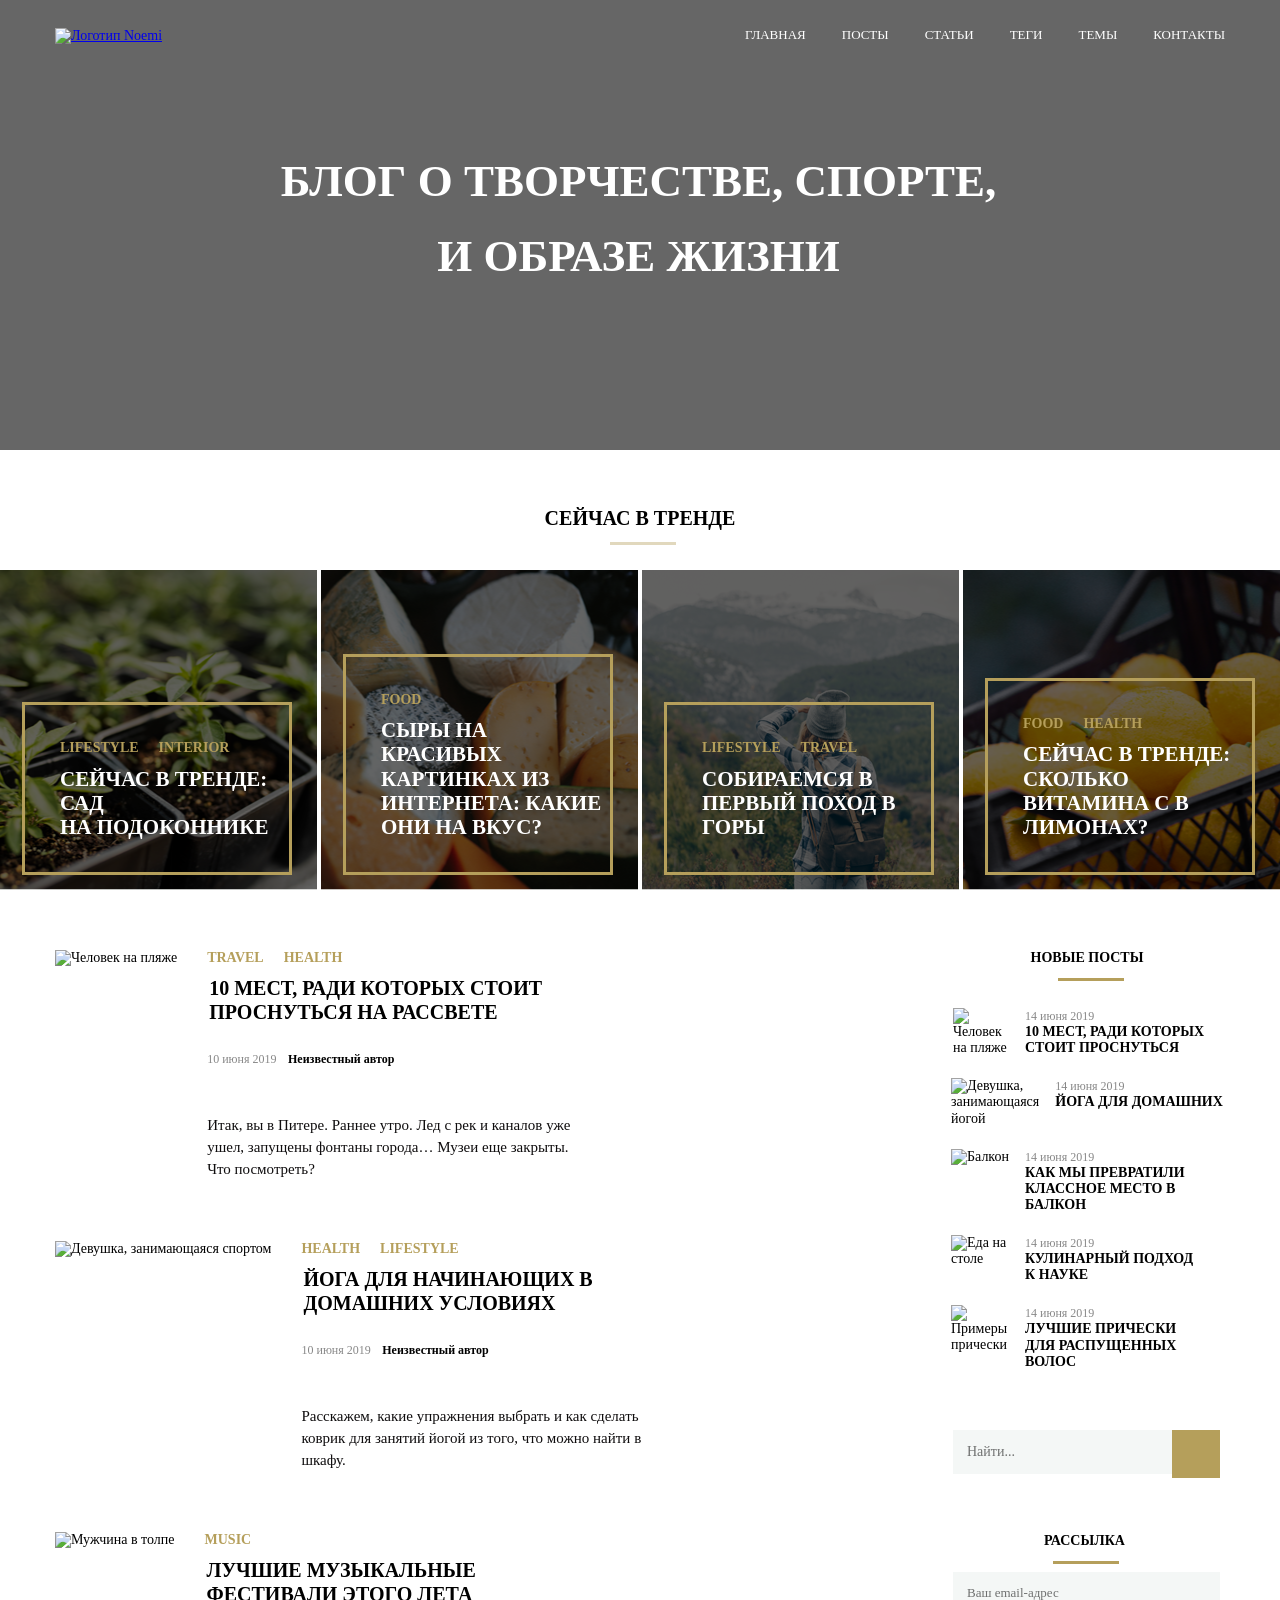
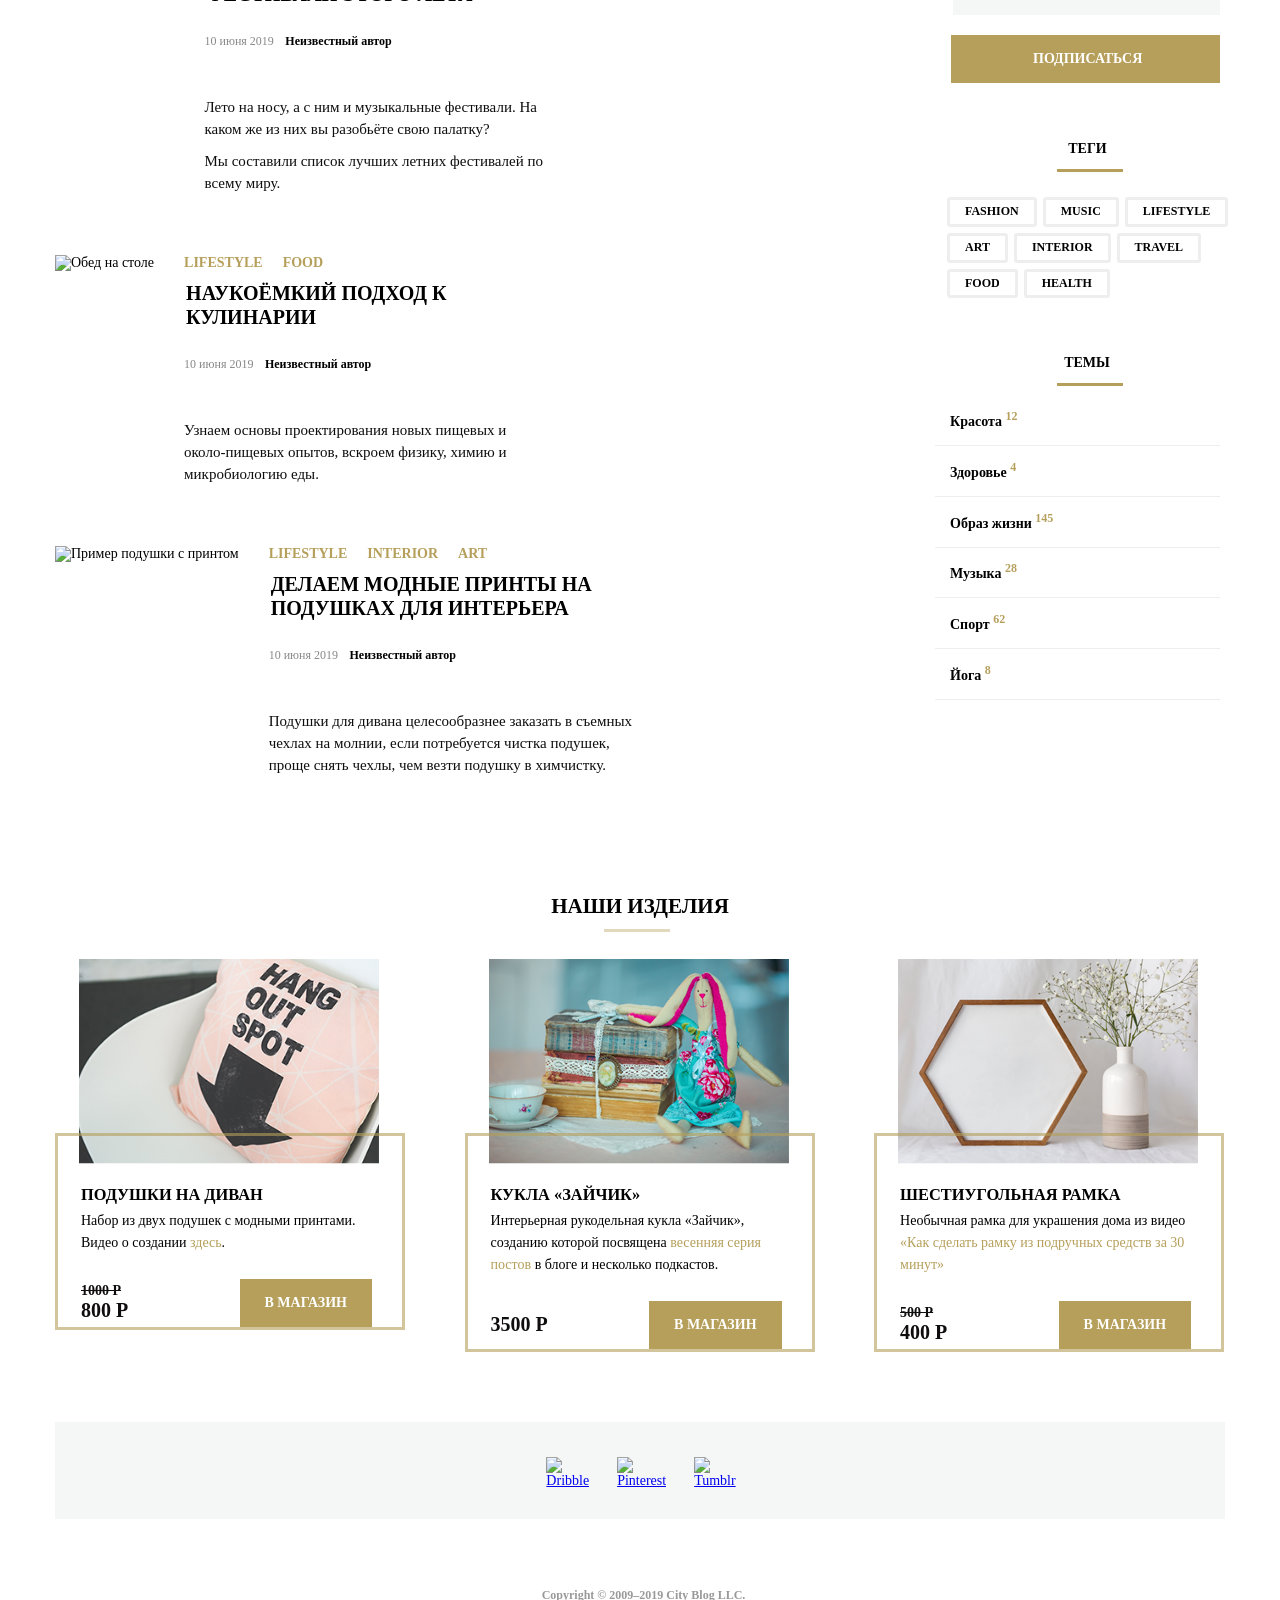
==== commit 2845beaa: "Fix" ====
--- a/index.html
+++ b/index.html
@@ -44,7 +44,7 @@
                 </li>
               </ul>
             </div>
-            <h2 class="triends-item-title">Сейчас в тренде: сад на подоконнике</h2>
+            <h2 class="triends-item-title">Сейчас в тренде: сад <br> на подоконнике</h2>
           </div>
       </article>
       <article class="triends-item triends-cheese">
@@ -202,7 +202,7 @@
               </div>
             </article>
 
-            <article class="news-item">
+            <!-- <article class="news-item">
               <img src="https://netology-code.github.io/html-2-diploma/sources/images/last-post6.jpg"
                 alt="Люди в горах">
               <div class="news-info">
@@ -221,9 +221,9 @@
                   зависит от многих факторов, не только от ваших желаний и интересов.
                 </p>
               </div>
-            </article>
-
-            <article class="news-item">
+            </article> -->
+
+            <!-- <article class="news-item">
               <img src="https://netology-code.github.io/html-2-diploma/sources/images/last-post4.jpg"
                 alt="Еда на столе">
               <div class="news-info">
@@ -242,7 +242,7 @@
                 <p class="news-description">Узнаем основы проектирования новых пищевых и около-пищевых опытов, вскроем
                   физику, химию и микробиологию еды.</p>
               </div>
-            </article>
+            </article> -->
           </div>
         </div>
       </section>
@@ -382,8 +382,8 @@
         <article class="products-item">
           <img src="./img/2item.png" alt="" class="products-img">
           <div class="border-products">
-            <h3 class="products-item-title">Кукла "Зайчик"</h3>
-            <p class="products-descr">Интерьерная рукодельная кукла «Зайчик», созданию которой посвящена <a
+            <h3 class="products-item-title">Кукла &laquo;Зайчик&raquo;</h3>
+            <p class="products-descr">Интерьерная рукодельная кукла &laquo;Зайчик&raquo;, созданию которой посвящена <a
                 class="products-descr-link" href="#0">весенняя серия постов</a> в блоге и несколько подкастов.</p>
             <div class="products-shop">
               <div class="price-products">
--- a/style/style.css
+++ b/style/style.css
@@ -401,7 +401,7 @@
     background-position: center center;
     background-size: cover;
     color: #fff;
-    min-height: 450px;
+    height: 450px;
   }
   
   .nav {
@@ -586,7 +586,7 @@
   }
   
   .news-aside {
-    max-width: 300px;
+    max-width: 330px;
     margin-right: 5px;
     margin-top: 60px;
   }
@@ -869,7 +869,7 @@
     display: flex;
     width: calc((100% - 12px)/4);
     /* margin-right: 5px; */
-    min-height: 320px;
+    height: 320px;
     color: #fff;
     text-transform: uppercase;
     padding: 100px 22px 15px 22px;
@@ -968,8 +968,7 @@
     border: 3px solid rgba(181, 159, 91, 0.6);
     order: 0;
     width: 350px;
-    margin-left: -20px;
-    height: 267px;
+    margin-left: -24px;
     position: relative;
   }
 
@@ -1011,6 +1010,7 @@
     justify-content: space-between;
     margin-top: 25px;
     align-items: center;
+    /* margin-bottom: 25px; */
   }
 
   .new-price {
@@ -1151,31 +1151,82 @@
   .nav-svg {
     display: none;
   }
+  .nav-list {
+    display: flex;
+  }
 }
-@media (max-width: 1200px) {
+
+
+
+@media(min-width: 641px) and (max-width: 1200px) {
+  .container {
+    max-width: 1200px;
+    margin-left: 35px;
+    margin-right: 35px;
+  }
+
+  .container-main {
+    justify-content: space-around;
+  }
+
+  .header-content {
+    font-size: 40px;
+    max-width: 616px;
+  }
+
+  .nav-list {
+    display: none;
+  }
+  .nav-svg {
+    display: block;
+  }
+
+  .triends-title {
+    font-size: 18px;
+  }
+
   .triends-list {
     flex-wrap: wrap;
   }
   .triends-item {
     width: calc((100% - 4px)/2);
+    height: 247px;
   }
 
   .triends-lemon, .triends-mountains {
     margin-top: 4px;
   }
 
-  .nav-list {
-    display: flex;
-  }
-  .nav-svg {
-    display: none;
-  }
+    .triends-item-title {
+      font-size: 17px;
+      max-width: 248px;
+    }
+  .triends-border {
+    padding-top: 30px;
+    padding-left: 31px;
+    padding-bottom: 30px;
+  }
+
+  .news-item {
+    flex-direction: column;
+    margin-bottom: 70px;
+  }
+
+  .themse-aside-item {
+    padding: 15px 0;
+  }
+
+  .products {
+    margin-top: 0;
+  }
+
+
 }
 
 
-@media (max-width: 768px) {
+@media (min-width: 360px) and (max-width: 640px) {
   .container {
-    max-width: 768px;
+    max-width: 767px;
     margin-left: 35px;
     margin-right: 35px;
   }
@@ -1209,12 +1260,16 @@
     width: 44%;
   }
 
-  .products-item:nth-child(n+3) {
+  .products-item {
     margin-top: 28px;
   }
-}
-
-@media (max-width: 360px) {
+
+  .themse-aside-item {
+    padding-left: 0;
+  }
+
+
+
   .container {
     margin-left: 13px;
     margin-right: 13px;
@@ -1229,7 +1284,8 @@
   .header-content {
     font-size: 26px;
     line-height: 36px;
-    margin-top: 34px;
+    margin-top: 30px;
+    margin-left: 8px;
   }
   
   .nav {
@@ -1239,6 +1295,9 @@
   }
   .nav-svg {
     margin-right: 16px;
+    position: absolute;
+    top: 32px;
+    right: 0;
   }
 
   .logo {
@@ -1247,20 +1306,82 @@
   }
 
   .triends {
-    margin-top: 45px;
+    margin-top: 40px;
+  }
+
+  .triends-title {
+    font-size: 16px;
+    margin-bottom: 34px;
+  }
+
+  .triends-title::after {
+    top: 27px;
+    margin-left: -107px;
+  }
+
+  .triends-list {
+    flex-wrap: wrap;
   }
 
   .triends-item {
     width: 100%;
+    height: 232px;
     margin-top: 2px;
+    padding-left: 15px;
+    padding-right: 15px;
+  }
+
+  .triends-item-title {
+    font-size: 16px;
+  }
+
+  .triends-border {
+    padding-left: 19px;
+    padding-right: 25px;
+    padding-top: 32px;
+    padding-bottom: 29px;
+    width: 100%;
+  }
+
+  .news {
+    justify-content: center;
+    margin-top: 44px;
   }
 
   .news-item {
     max-width: 333px;
-    margin-bottom: 35px;
+    margin-bottom: 32px;
+    gap: 9px;
+  }
+
+  .news-item::after {
+    content: '';
+    border: 3px solid #EEEEEE;
+    margin-top: 6px;
   }
   .news-title {
     font-size: 16px;
+    max-width: 320px;
+    margin-bottom: 0;
+    line-height: 20px;
+    margin-left: 0;
+  }
+
+  .news-description {
+    font-size: 14px;
+  }
+
+  .news-description--additional {
+    margin-top: 3px;
+  }
+
+  .news-author, .news-date {
+    margin-bottom: 0;
+    margin-top: 5px;
+  }
+
+  .news-aside {
+    margin: 0 auto;
   }
   .news-subscribe-title {
     margin-top: 44px;
@@ -1306,8 +1427,137 @@
     margin-top: 45px;
     margin-left: 0;
   }
+  .tags-aside-list {
+    width: 330px;
+  }
+
+  .tags-aside-item {
+    padding-left: 13px;
+    padding-right: 13px;
+  }
+
+  /* .tags-link {
+    margin-left: 4px;
+    margin-top: 0px;
+  } */
+
+  /* .tags-link-next {
+    margin-left: 21px;
+  } */
+
+  /* .news-info {
+    margin-top: 3px;
+  } */
+
+  /* .tags-list {
+    margin-top: 3px;
+  } */
+
+  .news-aside-title {
+    padding-left: 0;
+    margin-top: 9px;
+  }
+
+  .news-aside-title::after {
+    margin-left: -94px;
+  }
+
+  .news-new-item {
+    margin-left: 0;
+  }
+
+  .news-new-title {
+    width: 240px;
+  }
+
+  .news-new-info {
+    margin-left: 7px;
+  }
+
+  .news-subscribe-title {
+    padding-left: 0;
+    margin-top: 42px;
+  }
+
+  .news-subscribe-input {
+    margin-top: 34px;
+  }
+
+  .tags-aside {
+    margin-top: 42px;
+  }
+
+  .tags-aside-title {
+    width: 330px;
+    padding-left: 0px;
+  }
+
+  .tags-aside-list {
+    margin-bottom: 39px;
+  }
+
+  .themse-aside-title {
+    padding-left: 0;
+  }
+
+  .themse-aside-item {
+    padding: 14px 0;
+  }
+
+
+  .products {
+  margin-top: 38px;
+  margin-bottom: 40px;
+}
+  .products-title {
+  font-size: 16px;
+  margin-bottom: 21px;
+}
+.products-title::after {
+  top: 31px;
+  margin-left: -103px;
+}
 
   .products-item {
     width: 100%;
+    margin-top: 24px;
+  }
+
+  .products-img {
+    /* display: block;
+    margin: 0 auto; */
+  }
+  .products-item-title {
+    max-width: 290px;
+    margin-top: 55px;
+    margin-left: 21px;
+  }
+  .products-descr {
+    max-width: 290px;
+  }
+
+  .products-shop {
+    max-width: 302px;
+    margin-bottom: 25px;
+  }
+
+  .shop {
+    margin-right: 0;
+    padding: 16px 27px;
+  }
+  .border-products {
+    width: 333px;
+    /* height: 240px; */
+    margin-left: 0;
+    margin: 0 auto;
+
+  }
+  .products-img {
+    /* margin-left: 26px; */
+    width: 285px;
+    height: 285px;
+    display: flex;
+    margin-left: auto;
+    margin-right: auto;
   }
 }
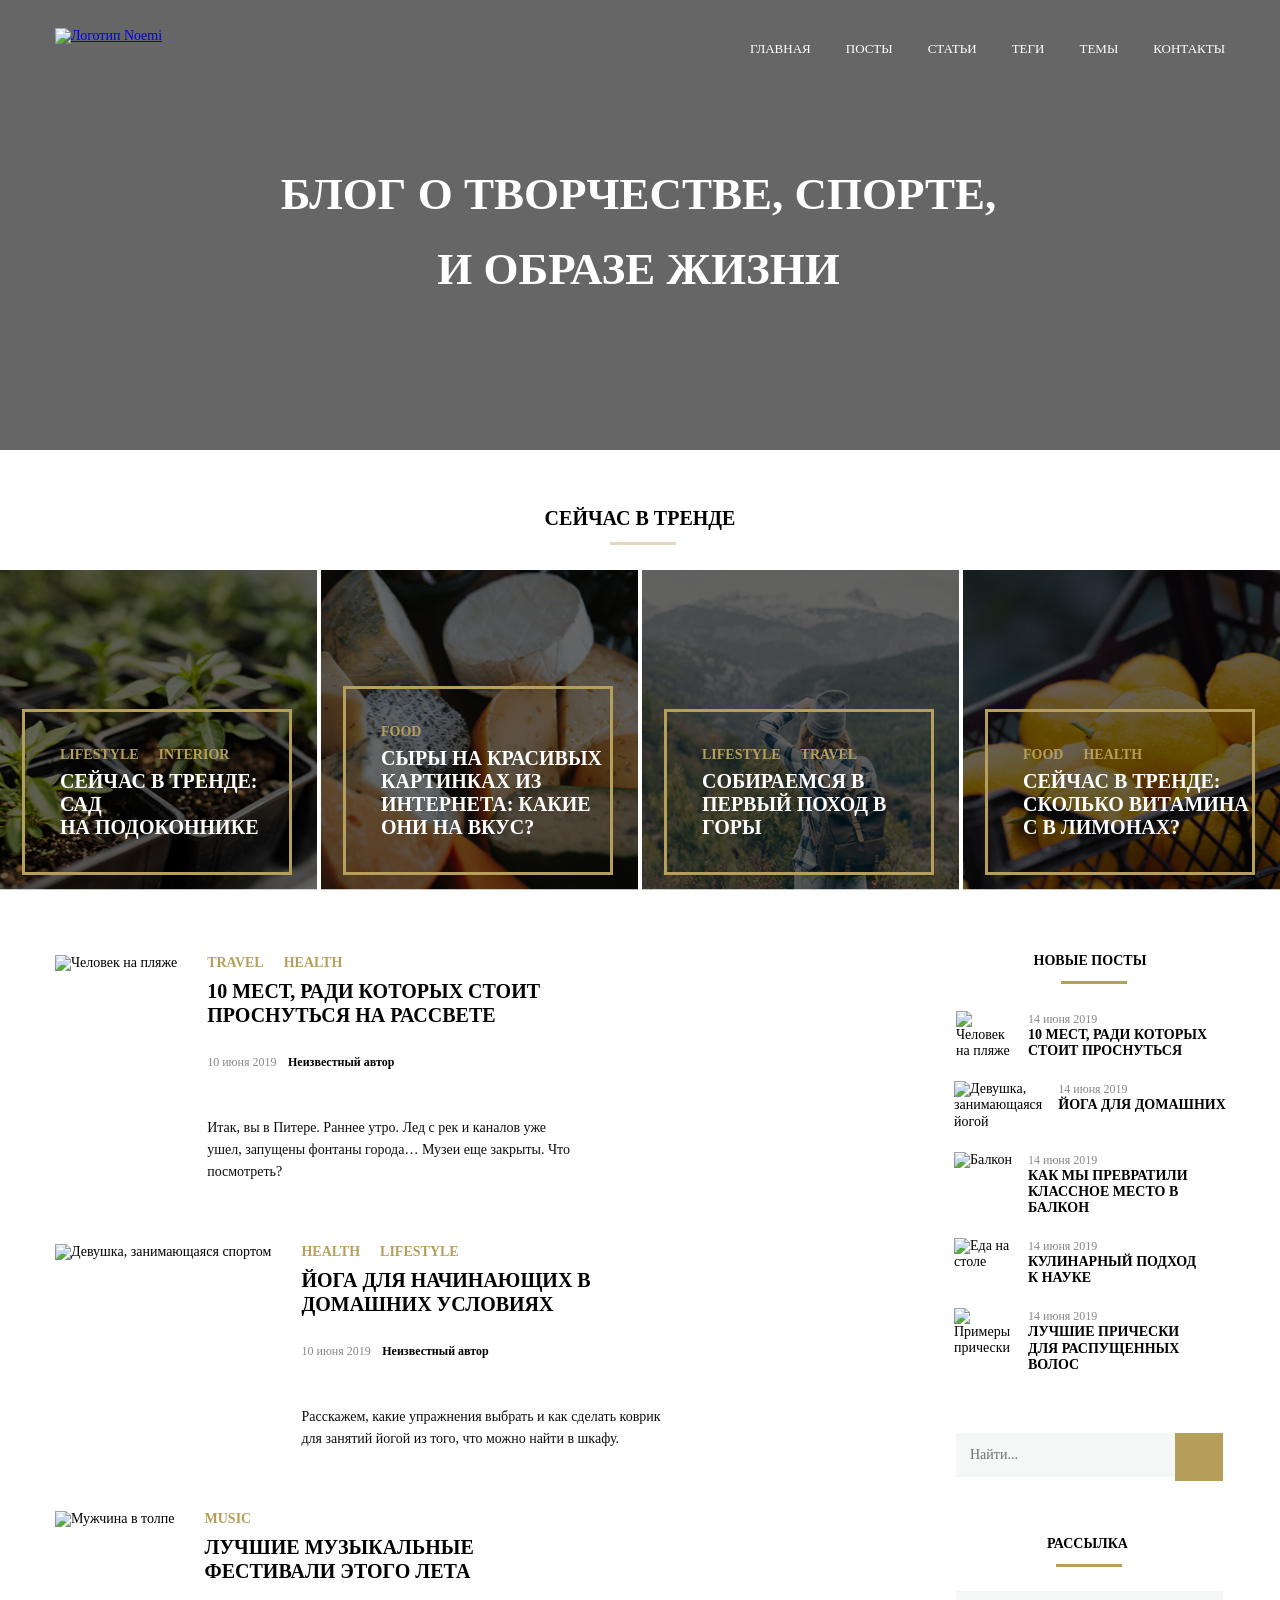
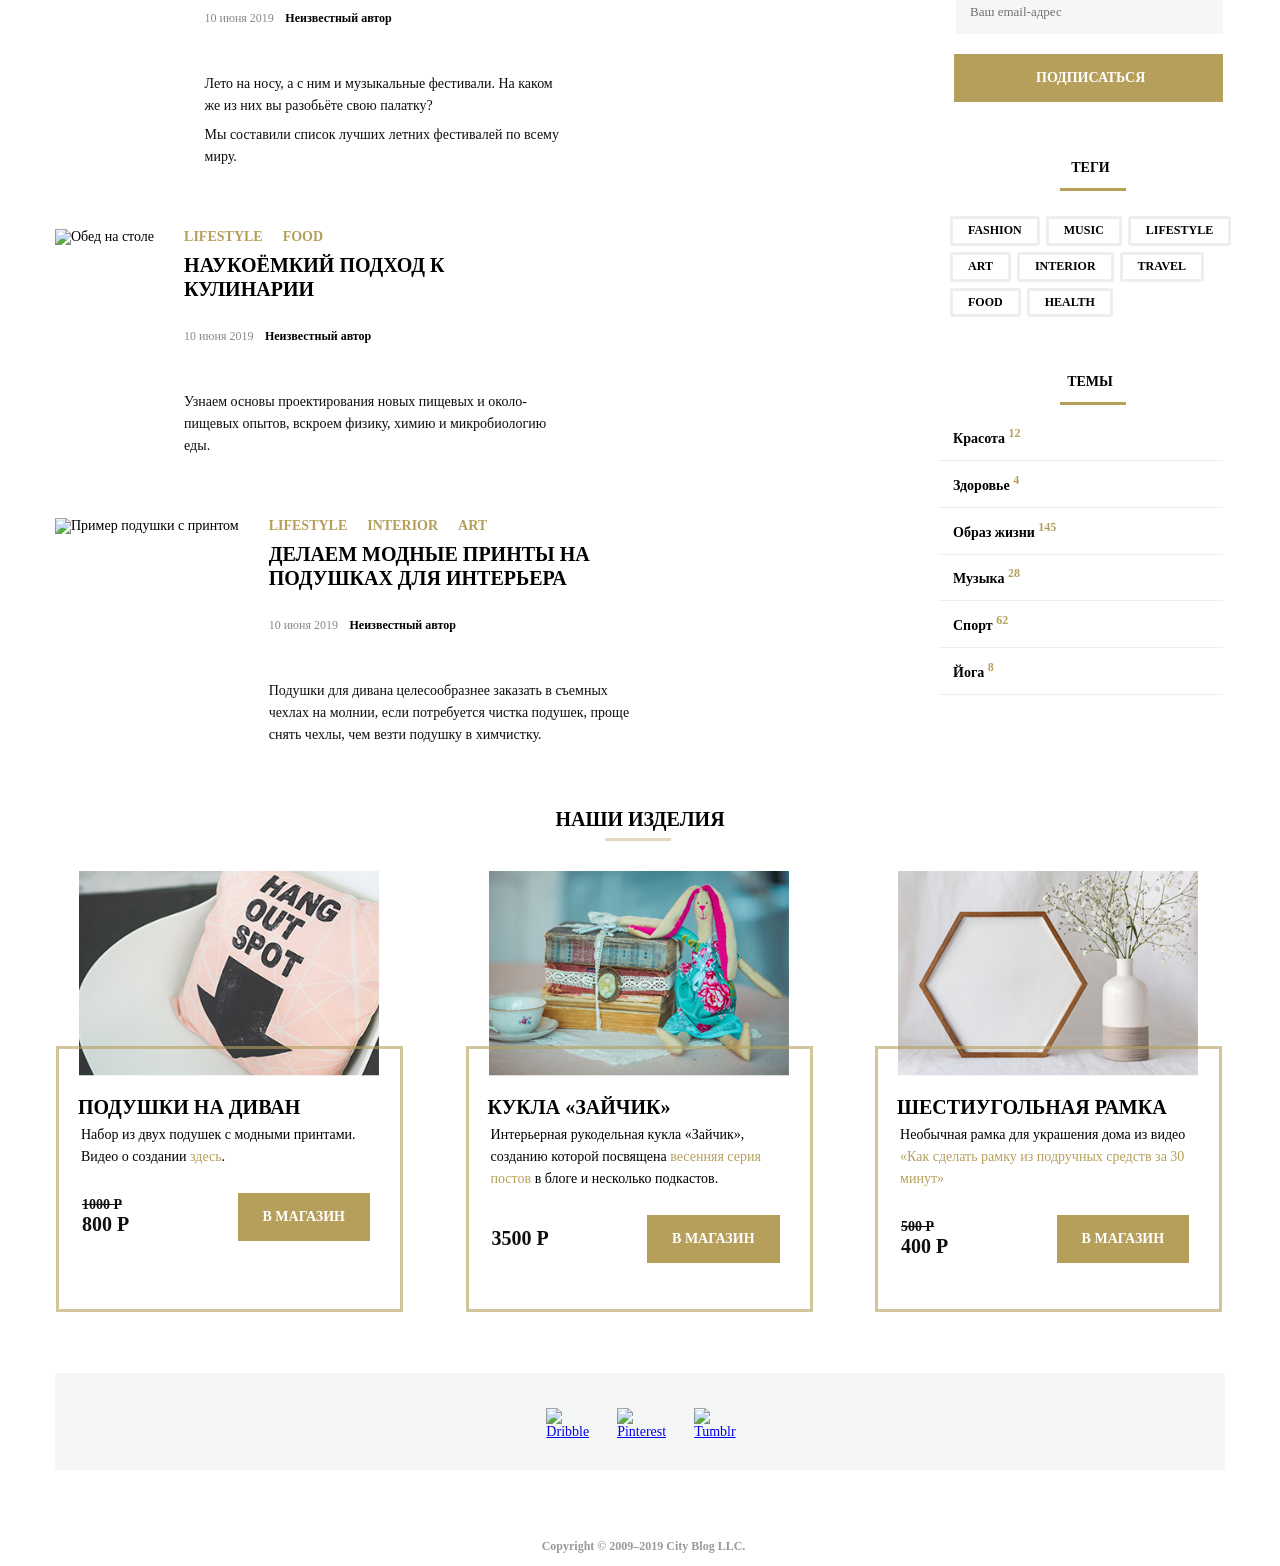
==== commit 0c4ee571: "Фикс" ====
--- a/index.html
+++ b/index.html
@@ -96,7 +96,7 @@
         <div class="news-center">
           <div class="news-list">
             <article class="news-item">
-              <img src="https://netology-code.github.io/html-2-diploma/sources/images/last-post1.jpg"
+              <img class="news-item-img" src="https://netology-code.github.io/html-2-diploma/sources/images/last-post1.jpg"
                 alt="Человек на пляже">
               <div class="news-info">
                 <div class="tags">
--- a/style/style.css
+++ b/style/style.css
@@ -418,7 +418,8 @@
   }
   
   .nav-list:nth-child(n+2){
-    gap: 36px;
+    gap: 35px;
+    margin-top: 14px;
   }
   
   .nav-link{
@@ -451,7 +452,7 @@
   /* /Header */
   
   .news {
-    margin-top: 60px;
+    margin-top: 65px;
     display: flex;
     justify-content: space-between;
   }
@@ -475,7 +476,7 @@
     font-weight: 700;
     padding: 0;
     margin: 0;
-    margin-bottom: 10px;
+    margin-bottom: 7px;
   }
   
   .tags-link{
@@ -500,7 +501,7 @@
     margin-top: 9px;
     margin-bottom: 15px;
     width: 347px;
-    margin-left: 2px;
+    margin-left: 0;
     margin-top: 8px;
   }
   
@@ -534,13 +535,14 @@
   }
   
   .news-description {
-    font-size: 15px;
+    font-size: 14px;
     line-height: 22px;
     color: #0F0D0E;
+    width: 364px;
   }
   
   .news-description--additional {
-    margin-top: 10px;
+    margin-top: 7px;
   }
   
   .news-info {
@@ -587,8 +589,8 @@
   
   .news-aside {
     max-width: 330px;
-    margin-right: 5px;
-    margin-top: 60px;
+    margin-right: 2px;
+    margin-top: 63px;
   }
   
   .news-aside-title, .aside-title {
@@ -676,7 +678,7 @@
     border: 1px solid #F4F7F6;
     background-color: #F4F7F6;
     padding: 13px 50px 13px 13px;
-    margin-top: 23px;
+    margin-top: 39px;
     margin-left: 18px;
     font-size: 13px;
     width: 267px;
@@ -762,7 +764,7 @@
   }
   
   .themse-aside-item {
-    padding: 15px 15px;
+    padding: 13px 15px;
     border-bottom: 1px solid #eee;
   }
   
@@ -875,6 +877,9 @@
     padding: 100px 22px 15px 22px;
     align-items: flex-end;
   }
+  .triends-item-title {
+    font-size: 20px;
+  }
 
   .triends-item-content {
     max-width: 310px;
@@ -920,13 +925,14 @@
   }
 
   .products {
-    margin-top: 57px;
-    margin-bottom: 70px;
+    margin-top: 1px;
+    margin-bottom: 61px;
   }
   .products-title {
     margin-bottom: 40px;
     text-align: center;
     position: relative;
+    font-size: 20px;
   }
 
   .products-title::after {
@@ -934,8 +940,8 @@
     border-bottom: 3px solid rgba(181, 159, 91, 0.4);
     width: 66px;
     position: absolute;
-    top: 35px;
-    margin-left: -125px;
+    top: 30px;
+    margin-left: -120px;
 
   }
 
@@ -958,18 +964,20 @@
   }
 
   .products-item-title {
-    margin-top: 50px;
+    margin-top: 47px;
     margin-bottom: 5px;
     text-transform: uppercase;
-    margin-left: 23px;
+    margin-left: 19px;
+    font-size: 20px;
   }
 
   .border-products {
     border: 3px solid rgba(181, 159, 91, 0.6);
     order: 0;
-    width: 350px;
-    margin-left: -24px;
+    width: 347px;
+    margin-left: -23px;
     position: relative;
+    height: 266px;
   }
 
   .products-title {
@@ -982,7 +990,7 @@
     max-width: 300px;
     color: #000;
     line-height: 22px;
-    margin-left: 23px;
+    margin-left: 22px;
   }
 
   .products-descr-link {
@@ -1010,7 +1018,7 @@
     justify-content: space-between;
     margin-top: 25px;
     align-items: center;
-    /* margin-bottom: 25px; */
+    margin-bottom: 25px;
   }
 
   .new-price {
@@ -1159,6 +1167,9 @@
 
 
 @media(min-width: 641px) and (max-width: 1200px) {
+  .header {
+    height: 392px;
+  }
   .container {
     max-width: 1200px;
     margin-left: 35px;
@@ -1167,11 +1178,23 @@
 
   .container-main {
     justify-content: space-around;
+    margin-right: 27px;
+    margin-left: 23px;
   }
 
   .header-content {
     font-size: 40px;
     max-width: 616px;
+    line-height: 55px;
+    margin-top: 84px;
+  }
+
+  .logo {
+    width: 158px;
+  }
+
+  .nav {
+    padding-top: 41px;
   }
 
   .nav-list {
@@ -1179,10 +1202,21 @@
   }
   .nav-svg {
     display: block;
+    margin-top: 11px;
+  }
+
+  .triends {
+    margin-top: 46px;
   }
 
   .triends-title {
     font-size: 18px;
+    margin-bottom: 32px;
+  }
+
+  .triends-title::after {
+    top: 31px;
+    margin-left: -115px;
   }
 
   .triends-list {
@@ -1191,6 +1225,7 @@
   .triends-item {
     width: calc((100% - 4px)/2);
     height: 247px;
+    padding-right: 16px;
   }
 
   .triends-lemon, .triends-mountains {
@@ -1202,22 +1237,133 @@
       max-width: 248px;
     }
   .triends-border {
-    padding-top: 30px;
-    padding-left: 31px;
+    padding-top: 36px;
+    padding-left: 27px;
     padding-bottom: 30px;
+  }
+
+  .news-aside {
+    margin-top: 47px;
+  }
+  .news-subscribe-title  {
+    margin-top: 62px;
+    padding-left: 12px;
+  }
+
+  .news-subscribe-button {
+    padding-left: 80px;
+    padding-top: 15px;
+  }
+
+  .news {
+    margin-top: 48px;
+  }
+
+  .news-aside-title {
+    padding-left: 25px;
   }
 
   .news-item {
     flex-direction: column;
-    margin-bottom: 70px;
+    margin-bottom: 46px;
+    gap: 11px;
+  }
+
+  .tags-list {
+    margin-left: 2px;
+  }
+
+  /* .news-date {
+    margin-bottom: 15px;
+  }
+
+  .news-author {
+    margin-bottom: 15px;
+  }
+
+  .news-description {
+    margin-left: 3px;
+  } */
+
+  .news-item-img {
+    width: 395px;
+  }
+  .news-new-date {
+    vertical-align: top;
+    font-size: 11px;
+  }
+  .news-title {
+    font-size: 17px;
+    width: 395px;
+  }
+
+  .news-new-info {
+    margin-left: 5px;
+  }
+
+  .news-subscribe-title {
+    padding-left: 16px;
+    margin-top: 59px;
+  }
+
+  .news-subscribe-button {
+    padding-left: 83px;
+  }
+
+  .themse-aside-title {
+    padding-left: 24px;
   }
 
   .themse-aside-item {
-    padding: 15px 0;
+    padding: 14px 15px;
+  }
+
+  .products-title {
+    font-size: 18px;
+    margin-bottom: 45px;
+    /* margin-top: 5px; */
+  }
+
+  .products-title::after {
+    top: 33px;
+    margin-left: -110px;
   }
 
   .products {
     margin-top: 0;
+    padding-left: 22px;
+    padding-right: 22px;
+    max-width: 1200px;
+    margin: 0 auto;
+  }
+
+  .border-products {
+    width: 338px;
+    height: 262px;
+  }
+
+  .products-item {
+    width: calc((100% - 68px)/2);
+    margin-bottom: 24px;
+  }
+
+  .products-item-title {
+    font-size: 17px;
+    margin-top: 50px;
+    margin-bottom: 1px;
+  }
+
+  .products-img {
+    width: 292px;
+    height: 226px;
+    margin-bottom: -36px;
+  }
+  .products-list {
+    max-width: 700px;
+  }
+  .products-descr {
+    margin-left: 20px;
+    max-width: 294px;
   }
 
 
@@ -1350,7 +1496,7 @@
 
   .news-item {
     max-width: 333px;
-    margin-bottom: 32px;
+    margin-bottom: 35px;
     gap: 9px;
   }
 
@@ -1369,6 +1515,7 @@
 
   .news-description {
     font-size: 14px;
+    width: 322px;
   }
 
   .news-description--additional {
@@ -1436,26 +1583,9 @@
     padding-right: 13px;
   }
 
-  /* .tags-link {
-    margin-left: 4px;
-    margin-top: 0px;
-  } */
-
-  /* .tags-link-next {
-    margin-left: 21px;
-  } */
-
-  /* .news-info {
-    margin-top: 3px;
-  } */
-
-  /* .tags-list {
-    margin-top: 3px;
-  } */
-
   .news-aside-title {
     padding-left: 0;
-    margin-top: 9px;
+    margin-top: 5px;
   }
 
   .news-aside-title::after {
@@ -1464,14 +1594,18 @@
 
   .news-new-item {
     margin-left: 0;
+    /* gap: 11px;
+    margin-top: 21px; */
+    margin-bottom: 0;
   }
 
   .news-new-title {
     width: 240px;
+    margin-top: 0;
   }
 
   .news-new-info {
-    margin-left: 7px;
+    margin-left: 5px;
   }
 
   .news-subscribe-title {
@@ -1507,7 +1641,7 @@
 
   .products {
   margin-top: 38px;
-  margin-bottom: 40px;
+  margin-bottom: 43px;
 }
   .products-title {
   font-size: 16px;
@@ -1520,25 +1654,26 @@
 
   .products-item {
     width: 100%;
-    margin-top: 24px;
-  }
-
-  .products-img {
-    /* display: block;
-    margin: 0 auto; */
-  }
+    margin-top: 29px;
+  }
+
   .products-item-title {
     max-width: 290px;
-    margin-top: 55px;
-    margin-left: 21px;
+    margin-top: 50px;
+    margin-left: 18px;
+    font-size: 17px;
+    margin-bottom: 3px;
   }
   .products-descr {
     max-width: 290px;
+    font-size: 15px;
+    margin-left: 18px;
   }
 
   .products-shop {
     max-width: 302px;
-    margin-bottom: 25px;
+    margin-bottom: 26px;
+    margin-top: 19px;
   }
 
   .shop {
@@ -1547,17 +1682,24 @@
   }
   .border-products {
     width: 333px;
-    /* height: 240px; */
+    height: auto;
     margin-left: 0;
     margin: 0 auto;
 
   }
   .products-img {
-    /* margin-left: 26px; */
     width: 285px;
     height: 285px;
     display: flex;
     margin-left: auto;
     margin-right: auto;
   }
+
+  .copyright {
+    margin-top: 33px;
+  }
+
+  .price-products {
+    margin-left: 19px;
+  }
 }
